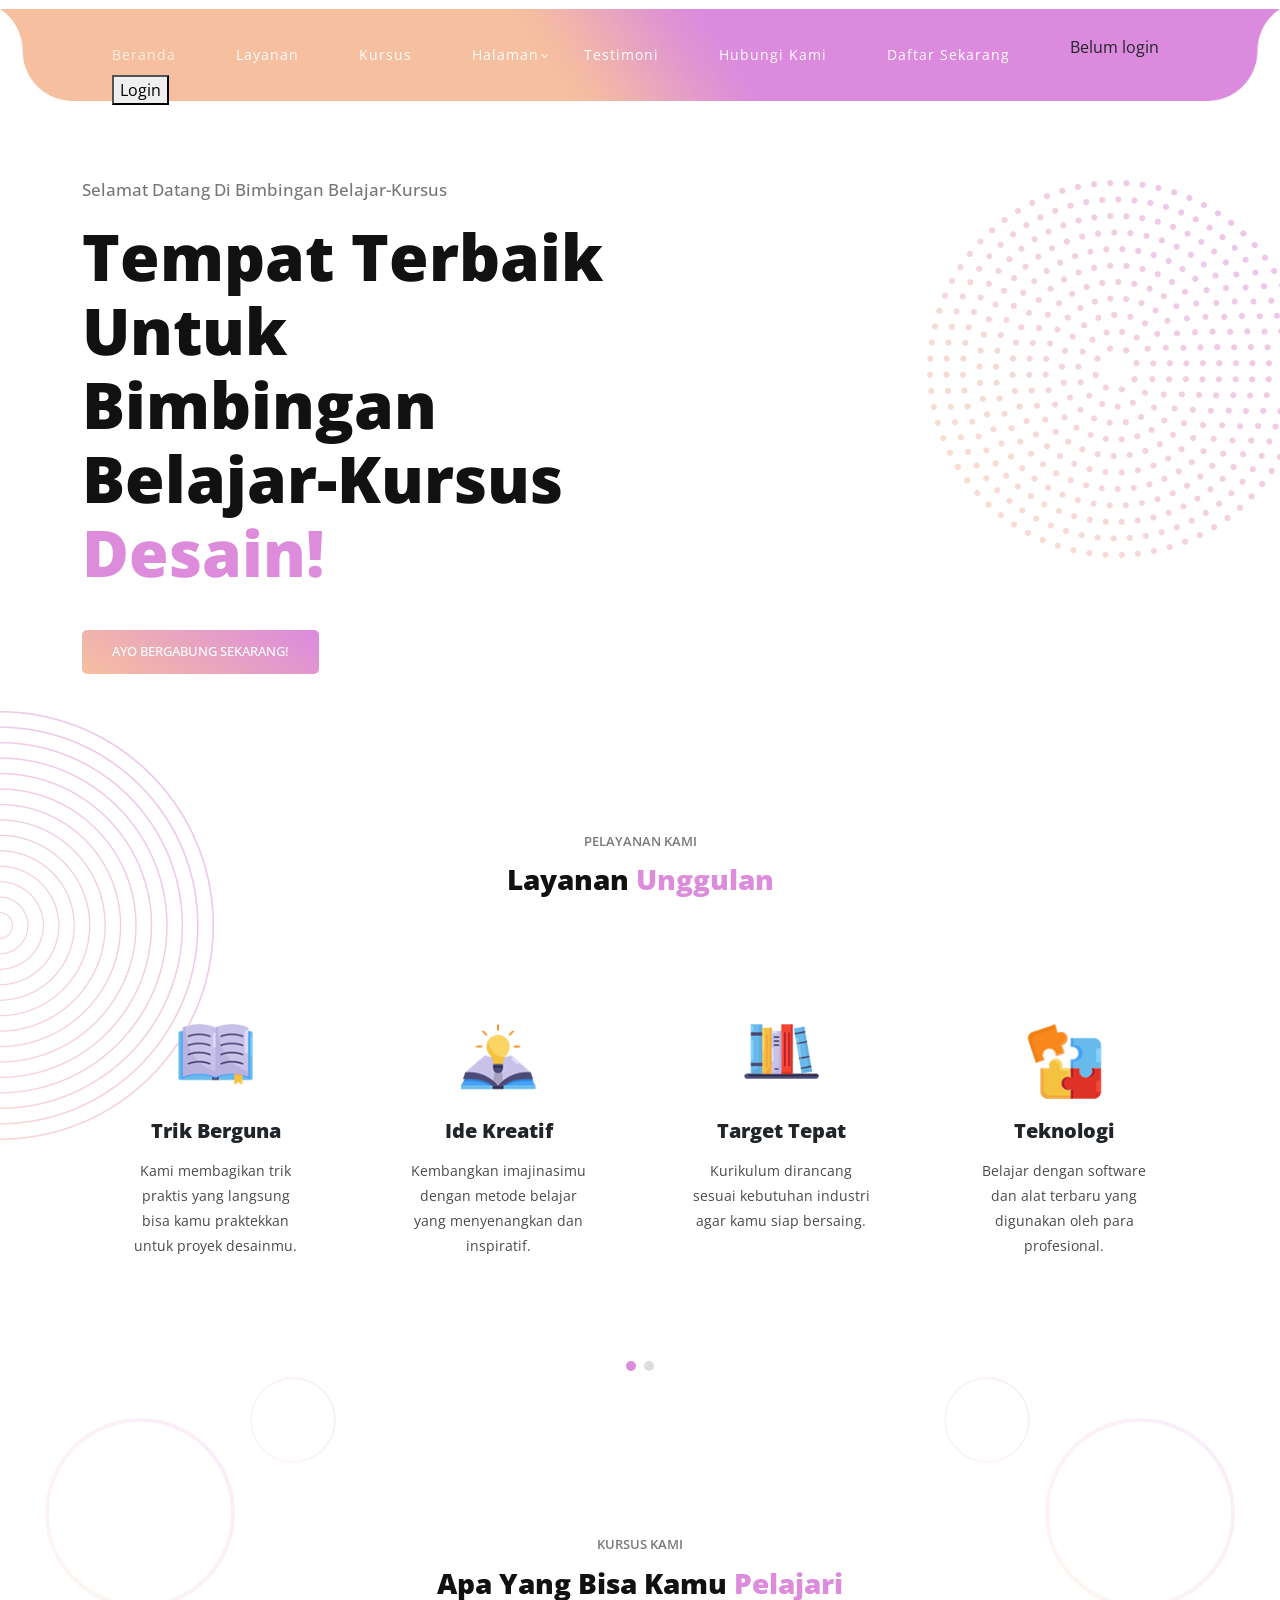
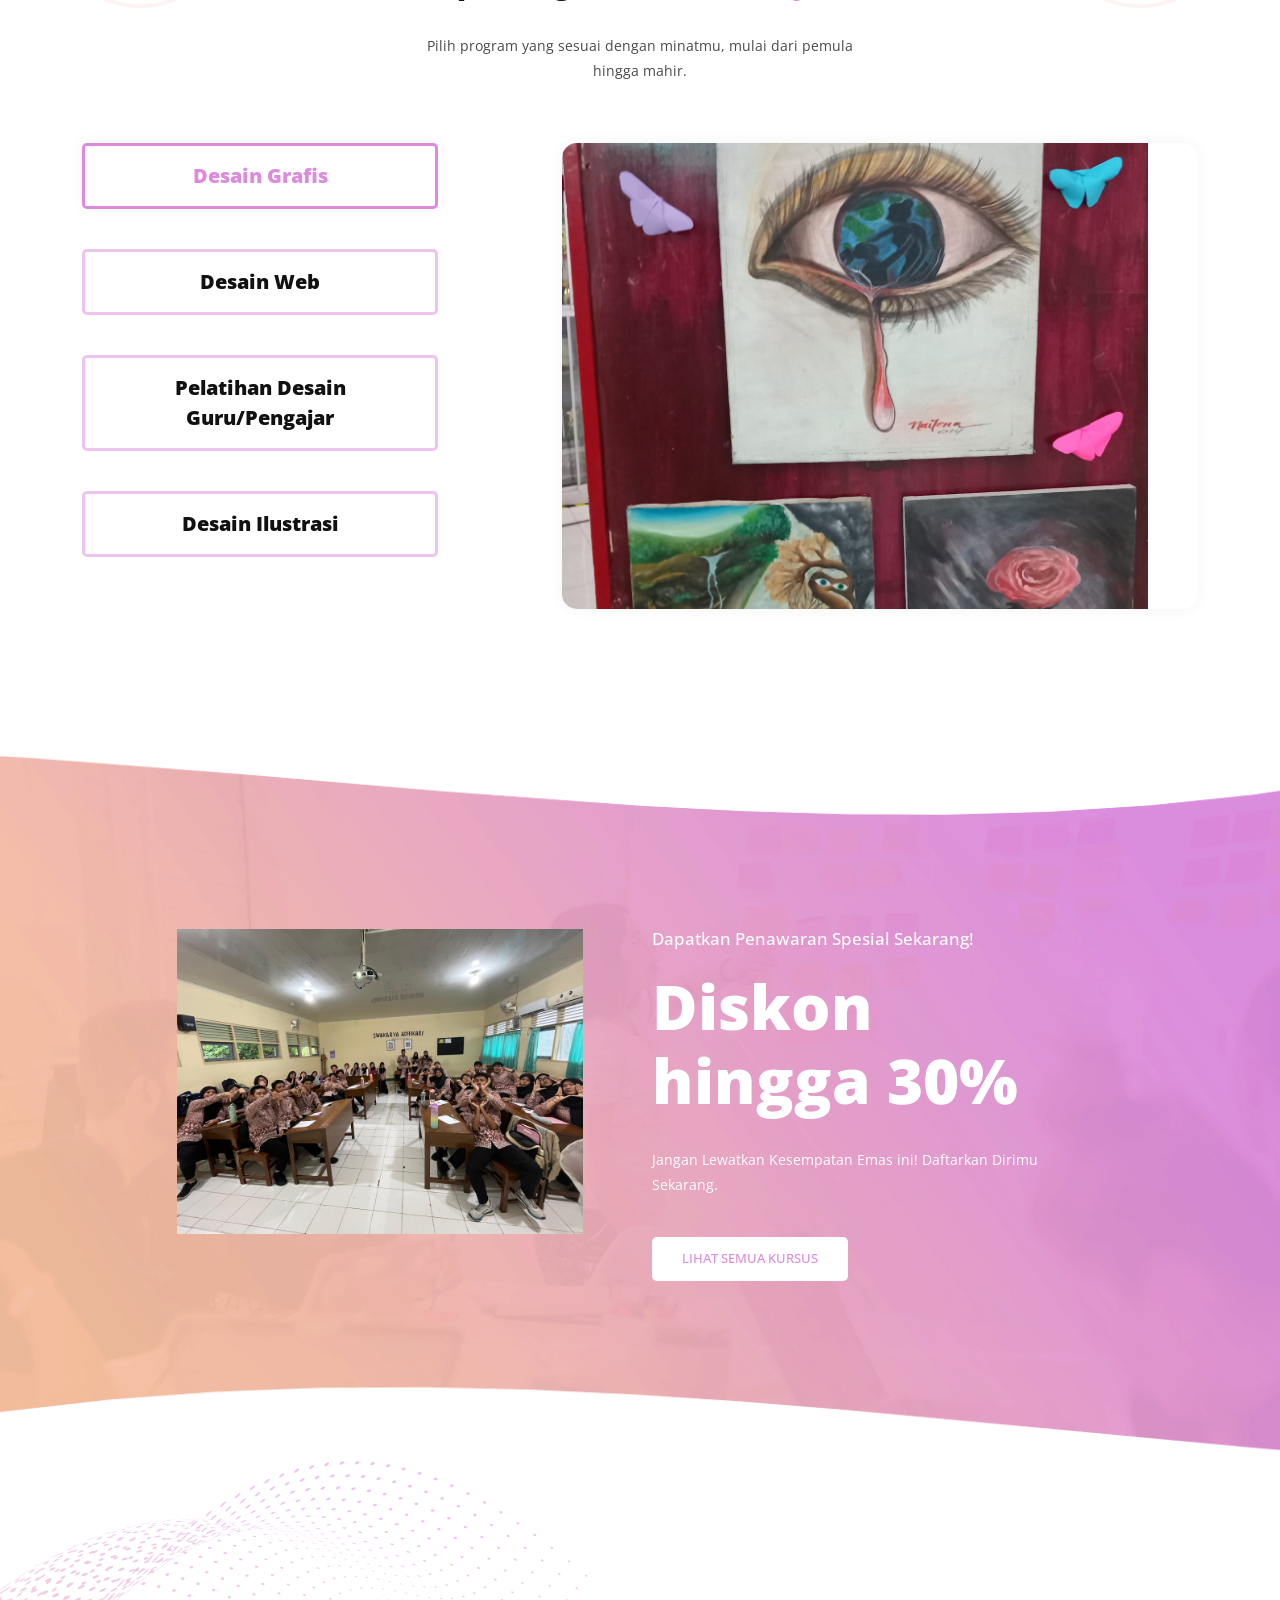
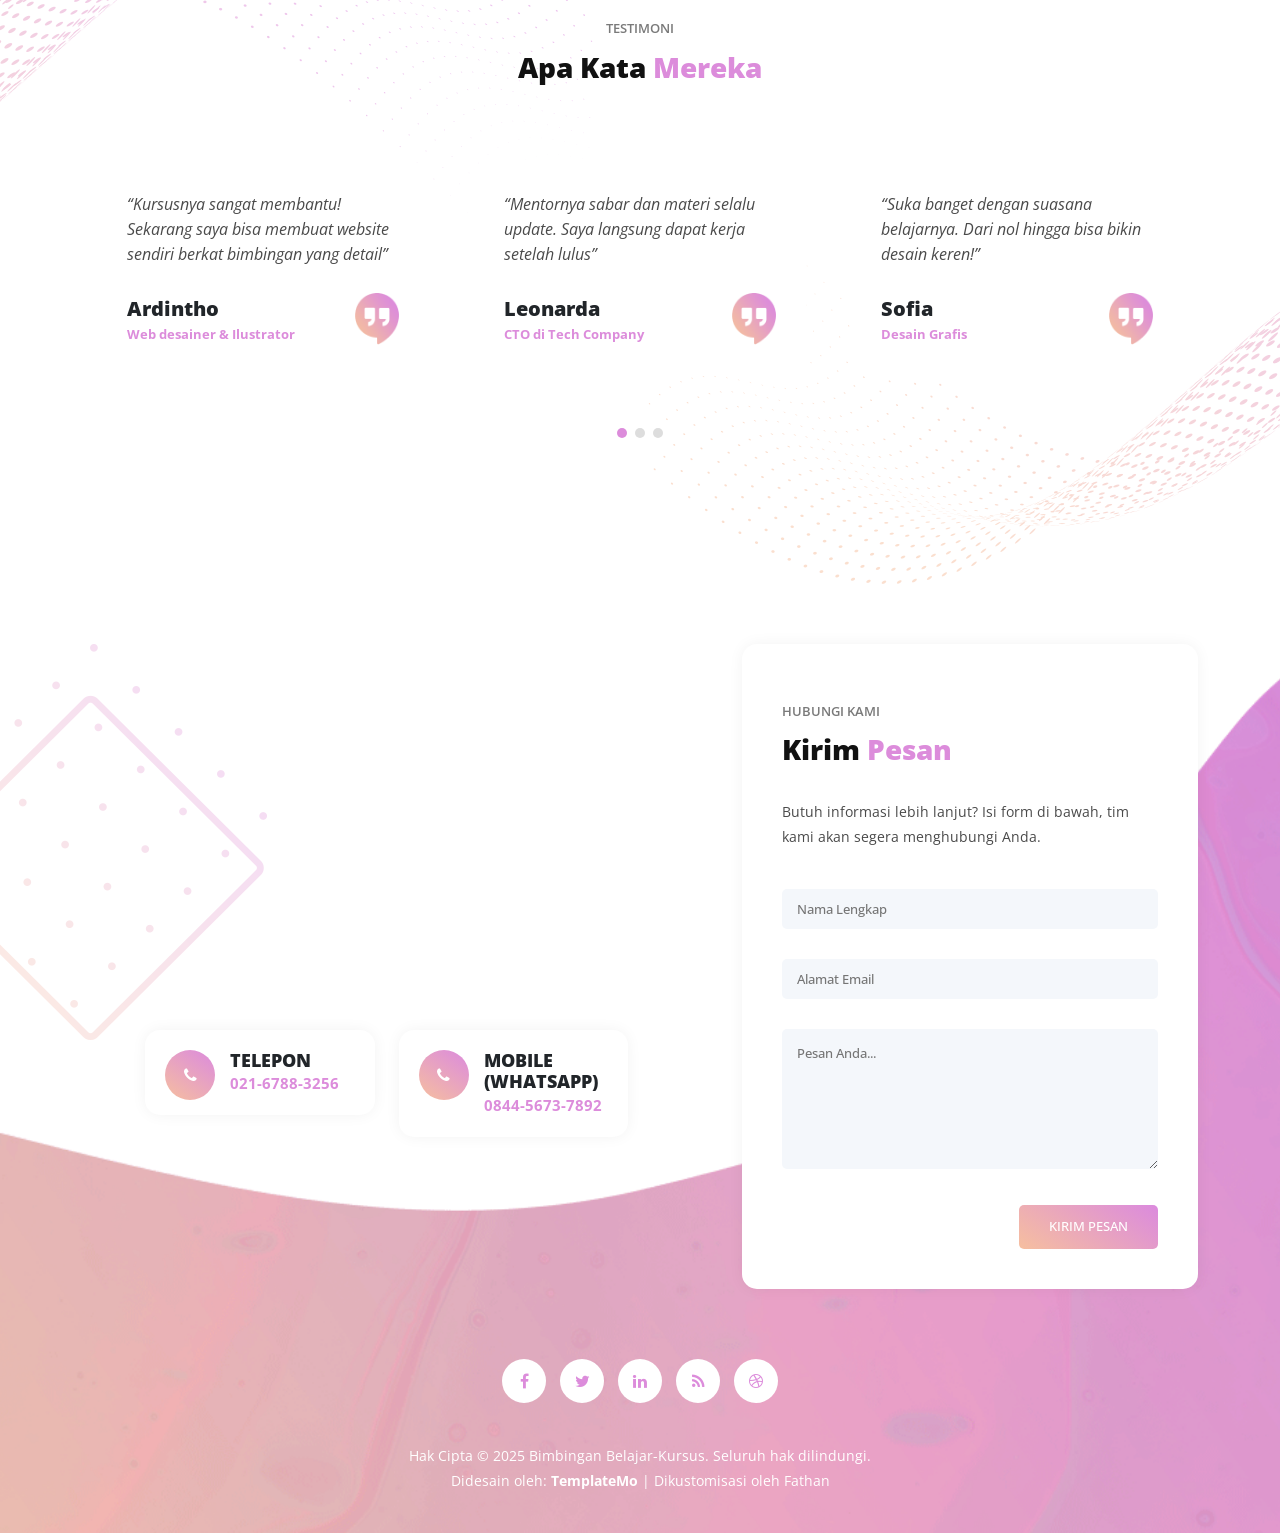
==== index.html @ c2f73e41 "Update index.html" ====
<!DOCTYPE html>
<html lang="en">

  <head>

    <meta charset="utf-8">
    <meta name="viewport" content="width=device-width, initial-scale=1, shrink-to-fit=no">
    <meta name="description" content="Bimbingan Belajar Kursus Desain Profesional">
    <meta name="author" content="Bimbingan Belajar-Kursus">
    <link href="https://fonts.googleapis.com/css?family=Open+Sans:100,200,300,400,500,600,700,800,900" rel="stylesheet">

    <title>Bimbingan Belajar-Kursus Desain</title>

    <!-- Bootstrap core CSS -->
    <link href="vendor/bootstrap/css/bootstrap.min.css" rel="stylesheet">


    <!-- Additional CSS Files -->
    <link rel="stylesheet" href="assets/css/fontawesome.css">
    <link rel="stylesheet" href="assets/css/templatemo-eduwell-style.css">
    <link rel="stylesheet" href="assets/css/owl.css">
    <link rel="stylesheet" href="assets/css/lightbox.css">
<!--

TemplateMo 573 EduWell

https://templatemo.com/tm-573-eduwell

-->
  </head>

<body>


  <!-- ***** Header Area Start ***** -->
  <header class="header-area header-sticky">
      <div class="container">
          <div class="row">
              <div class="col-12">
                  <nav class="main-nav">
                      <!-- ***** Logo Start ***** -->
                      <a href="index.html" class="logo">
                          <img src="" alt="">
                      </a>
                      <!-- ***** Logo End ***** -->
                      <!-- ***** Menu Start ***** -->
                      <ul class="nav">
                          <li class="scroll-to-section"><a href="#top" class="active">Beranda</a></li>
                          <li class="scroll-to-section"><a href="#services">Layanan</a></li>
                          <li class="scroll-to-section"><a href="#courses">Kursus</a></li>
                          <li class="has-sub">
                              <a href="javascript:void(0)">Halaman</a>
                              <ul class="sub-menu">
                                  <li><a href="about-us.html">Tentang Kami</a></li>
                                  <li><a href="our-services.html">Layanan Kami</a></li>
                                  <li><a href="contact-us.html">Hubungi Kami</a></li>
                              </ul>
                          </li>
                          <li class="scroll-to-section"><a href="#testimonials">Testimoni</a></li> 
                          <li class="scroll-to-section"><a href="#contact-section">Hubungi Kami</a></li> 
                          <li><a href="#contact-section" class="nav-cta">Daftar Sekarang</a></li>
                          <li id="userInfo">Belum login</li>
                          <li id="authArea">
                              <button onclick="goLogin()" class="nav-cta">Login</button>
                          </li>
                      </ul>        
                      <a class='menu-trigger'>
                          <span>Menu</span>
                      </a>
                      <!-- ***** Menu End ***** -->
                  </nav>
              </div>
          </div>
      </div>
  </header>
  <!-- ***** Header Area End ***** -->

  <!-- ***** Main Banner Area Start ***** -->
  <section class="main-banner" id="top">
    <div class="container">
      <div class="row">
        <div class="col-lg-6 align-self-center">
          <div class="header-text">
            <h6>Selamat Datang Di Bimbingan Belajar-Kursus</h6>
            <h2>Tempat Terbaik Untuk Bimbingan Belajar-Kursus <em>Desain!</em></h2>
            <div class="main-button-gradient">
              <div class="scroll-to-section"><a href="#contact-section">Ayo Bergabung Sekarang!</a></div>
            </div>
          </div>
        </div>
        <div class="col-lg-6">
          <div class="right-image">
            <img src="" alt="">
          </div>
        </div>
      </div>
    </div>
  </section>
  <!-- ***** Main Banner Area End ***** -->

  <section class="services" id="services">
    <div class="container">
      <div class="row">
        <div class="col-lg-12">
          <div class="section-heading">
            <h6>Pelayanan Kami</h6>
            <h4>Layanan <em>Unggulan</em></h4>
          </div>
        </div>
        <div class="col-lg-12">
          <div class="owl-service-item owl-carousel">
            <div class="item">
              <div class="service-item">
                <div class="icon">
                  <img src="assets/images/service-icon-01.png" alt="Trik Berguna">
                </div>
                <h4>Trik Berguna</h4>
                <p>Kami membagikan trik praktis yang langsung bisa kamu praktekkan untuk proyek desainmu.</p>
              </div>
            </div>
            <div class="item">
              <div class="service-item">
                <div class="icon">
                  <img src="assets/images/service-icon-02.png" alt="Ide Kreatif">
                </div>
                <h4>Ide Kreatif</h4>
                <p>Kembangkan imajinasimu dengan metode belajar yang menyenangkan dan inspiratif.</p>
              </div>
            </div>
            <div class="item">
              <div class="service-item">
                <div class="icon">
                  <img src="assets/images/service-icon-03.png" alt="Target Tepat">
                </div>
                <h4>Target Tepat</h4>
                <p>Kurikulum dirancang sesuai kebutuhan industri agar kamu siap bersaing.</p>
              </div>
            </div>
            <div class="item">
              <div class="service-item">
                <div class="icon">
                  <img src="assets/images/service-icon-04.png" alt="Teknologi">
                </div>
                <h4>Teknologi</h4>
                <p>Belajar dengan software dan alat terbaru yang digunakan oleh para profesional.</p>
              </div>
            </div>
            <div class="item">
              <div class="service-item">
                <div class="icon">
                  <img src="assets/images/service-icon-01.png" alt="Sertifikat">
                </div>
                <h4>Sertifikat Resmi</h4>
                <p>Dapatkan sertifikat yang diakui setelah menyelesaikan program kursus.</p>
              </div>
            </div>
            <div class="item">
              <div class="service-item">
                <div class="icon">
                  <img src="assets/images/service-icon-02.png" alt="Mentor Profesional">
                </div>
                <h4>Mentor Profesional</h4>
                <p>Diajar langsung oleh praktisi ahli di bidang desain.</p>
              </div>
            </div>
              </div>
            </div>
          </div>
        </div>
      </div>
    </div>
  </section>

  <section class="our-courses" id="courses">
    <div class="container">
      <div class="row">
        <div class="col-lg-6 offset-lg-3">
          <div class="section-heading">
            <h6>Kursus Kami</h6>
            <h4>Apa Yang Bisa Kamu <em>Pelajari</em></h4>
            <p>Pilih program yang sesuai dengan minatmu, mulai dari pemula hingga mahir.</p>
          </div>
        </div>
        <div class="col-lg-12">
          <div class="naccs">
            <div class="tabs">
              <div class="row">
                <div class="col-lg-4">
                  <div class="menu">
                    <div class="active gradient-border"><span>Desain Grafis</span></div>
                    <div class="gradient-border"><span>Desain Web</span></div>
                    <div class="gradient-border"><span>Pelatihan Desain<br>Guru/Pengajar</span></div>
                    <div class="gradient-border"><span>Desain Ilustrasi</span></div>
                  </div>
                </div>
                <div class="col-lg-8">
                  <ul class="nacc">
                    <li class="active">
                      <div>
                        <div class="left-image">
                          <img src="assets/images/kursus-1.jpeg" alt="Desain Grafis">
                          <div class="price"><h6>Rp 3.500.000</h6></div>
                        </div>
                        <div class="right-content">
                          <h4>Desain Grafis</h4>
                          <p>Pelajari prinsip desain grafis, pengolahan visual, tipografi, hingga software desain modern. <br><br>Kamu akan membuat proyek desain kreatif untuk media digital dan siap kerja. Kursus ini cocok untuk pemula yang ingin menjadi desainer grafis profesional.</p>
                          <span>36 Jam</span>
                          <span>4 Minggu</span>
                          <span class="last-span">3 Sertifikat</span>
                          <div class="text-button">
                            <a href="contact-us.html">Daftar Kursus</a>
                          </div>
                        </div>
                      </div>
                    </li>
                    <li>
                      <div>
                        <div class="left-image">
                          <img src="assets/images/kursus-4-web.jpeg" alt="Kursus Web">
                          <div class="price"><h6>Rp 3.000.000</h6></div>
                        </div>
                        <div class="right-content">
                          <h4>Desain Web</h4>
                          <p>Pelajari HTML, CSS, JavaScript, hingga framework modern untuk membangun website interaktif dan responsif. <br><br>Kamu akan membuat proyek website profesional yang siap digunakan di dunia kerja. Kursus ini cocok untuk pemula yang ingin menjadi web developer profesional.</p>
                          <span>36 Jam</span>
                          <span>4 Minggu</span>
                          <span class="last-span">2 Sertifikat</span>
                          <div class="text-button">
                            <a href="contact-us.html">Daftar Kursus</a>
                          </div>
                        </div>
                      </div>
                    </li>
                    <li>
                      <div>
                        <div class="left-image">
                          <img src="assets/images/kursus-2.jpeg" alt="Pelatihan Desain Khusus Guru/Pengajar">
                          <div class="price"><h6>3.750.000</h6></div>
                        </div>
                        <div class="right-content">
                          <h4>Pelatihan Desain Khusus Guru/Pengajar</h4>
                          <p>Pelajari pembuatan media pembelajaran kreatif, desain presentasi, hingga penggunaan aplikasi desain untuk kebutuhan mengajar. <br><br>Kamu akan membuat berbagai materi visual edukatif yang menarik dan interaktif. Pelatihan ini cocok untuk guru dan pengajar yang ingin meningkatkan kualitas pembelajaran digital."
</p>
                          <span>36 jam</span>
                          <span>4 Minggu</span>
                          <span class="last-span">2 Sertifikat</span>
                          <div class="text-button">
                            <a href="contact-us.html">Daftar Kursus</a>
                          </div>
                        </div>
                      </div>
                    </li>
                    <li>
                      <div>
                        <div class="left-image">
                          <img src="assets/images/kursus-3.jpeg" alt="Desain Ilustrator">
                          <div class="price"><h6>Rp 4.000.000</h6></div>
                        </div>
                        <div class="right-content">
                          <h4>Desain Ilustrator</h4>
                          <p>Pelajari teknik menggambar digital, pewarnaan, komposisi visual, hingga pembuatan ilustrasi modern. <br><br>Kamu akan membuat proyek ilustrasi kreatif untuk media digital, buku, maupun kebutuhan desain profesional. Program ini cocok untuk pemula yang ingin menjadi ilustrator profesional.</p>
                          <span>48 Jam</span>
                          <span>5 Minggu</span>
                          <span class="last-span">3 Sertifikat</span>
                          <div class="text-button">
                            <a href="contact-us.html">Daftar Kursus</a>
                          </div>
                        </div>
                      </div>
                      </li>
                    </ul>
                </div>
              </div>
            </div>
          </div>
        </div>
      </div>
    </div>
  </section>

  <section class="simple-cta">
    <div class="container">
      <div class="row">
        <div class="col-lg-5 offset-lg-1">
          <div class="left-image">
            <img src="assets/images/diskon.jpeg"alt="Promosi Diskon 30%">
          </div>
        </div>
        <div class="col-lg-5 align-self-center">
          <h6>Dapatkan Penawaran Spesial Sekarang!</h6>
          <h4>Diskon hingga 30%</h4>
          <p>Jangan Lewatkan Kesempatan Emas ini! Daftarkan Dirimu Sekarang.</p>
          <div class="white-button">
            <a href="contact-us.html">Lihat Semua Kursus</a>
          </div>
        </div>
      </div>
    </div>
  </section>

  <section class="testimonials" id="testimonials">
    <div class="container">
      <div class="row">
        <div class="col-lg-12">
          <div class="section-heading">
            <h6>Testimoni</h6>
            <h4>Apa Kata<em> Mereka</em></h4>
          </div>
        </div>
        <div class="col-lg-12">
          <div class="owl-testimonials owl-carousel" style="position: relative; z-index: 5;">
            <div class="item">
              <p>“Kursusnya sangat membantu! Sekarang saya bisa membuat website sendiri berkat bimbingan yang detail”</p>
                <h4>Ardintho</h4>
                <span>Web desainer &amp; Ilustrator</span>
                <img src="assets/images/quote.png" alt="">
            </div>
            <div class="item">
              <p>“Mentornya sabar dan materi selalu update. Saya langsung dapat kerja setelah lulus”</p>
                <h4>Leonarda</h4>
                <span>CTO di Tech Company</span>
                <img src="assets/images/quote.png" alt="">
            </div>
            <div class="item">
              <p>“Suka banget dengan suasana belajarnya. Dari nol hingga bisa bikin desain keren!”</p>
                <h4>Sofia</h4>
                <span>Desain Grafis</span>
                <img src="assets/images/quote.png" alt="">
            </div>
            <div class="item">
              <p>“Pelayanannya ramah, pengajarannya praktis dan mudah dipahami. Recommended!”</p>
                <h4>Louis</h4>
                <span>Freelance Desainer</span>
                <img src="assets/images/quote.png" alt="">
            </div>
            <div class="item">
              <p>“Terima kasih Bimbingan Belajar-Kursus, portofolio saya jadi meningkat pesat”</p>
                <h4>Radit</h4>
                <span>Desainer Ilustrator</span>
                <img src="assets/images/quote.png" alt="">
            </div>
            <div class="item">
              <p>“Biaya terjangkau, kualitas premium. Saya sudah rekomendasikan ke teman-teman.”</p>
                <h4>Andre</h4>
                <span>Digital Marketer</span>
                <img src="assets/images/quote.png" alt="">
            </div>
            <div class="item">
              <p>“Bimbingannya intensif dan sesuai kebutuhan industri. Puas banget!”</p>
                <h4>Ari</h4>
                <span>Web Desainer</span>
                <img src="assets/images/quote.png" alt="">
            </div>
            <div class="item">
              <p>“Luar biasa! Sekarang bisnis online saya tampil profesional berkat ilmu dari sini.”</p>
                <h4>Olivia</h4>
                <span>Pemilik Bisnis Kreatif</span>
                <img src="assets/images/quote.png" alt="">
            </div>
          </div>
        </div>
      </div>
    </div>
  </section>

  <section class="contact-us" id="contact-section">
    <div class="container">
      <div class="row">
        <div class="col-lg-8">
          <div id="map">
          
            <!-- You just need to go to Google Maps for your own map point, and copy the embed code from Share -> Embed a map section -->
            <iframe src="https://www.google.com/maps/embed?pb=!1m18!1m12!1m3!1d15812.774737300277!2d110.318867869093!3d-7.769275240617875!2m3!1f0!2f0!3f0!3m2!1i1024!2i768!4f13.1!3m3!1m2!1s0x2e7a5870d6285aad%3A0x2abc5fb38fcdc0b7!2sBimbingan%20Belajar%20Sukses%20Nogotirto%20(%20BSN)!5e0!3m2!1sen!2sid!4v1780298262805!5m2!1sen!2sid" width="600" height="450" style="border:0;" allowfullscreen="" loading="lazy" referrerpolicy="no-referrer-when-downgrade"></iframe>
            <div class="row">
              <div class="col-lg-4 offset-lg-1">
                <div class="contact-info">
                  <div class="icon">
                    <i class="fa fa-phone"></i>
                  </div>
                  <h4>Telepon</h4>
                  <span>021-6788-3256</span>
                </div>
              </div>
              <div class="col-lg-4">
                <div class="contact-info">
                  <div class="icon">
                    <i class="fa fa-phone"></i>
                  </div>
                  <h4>Mobile (WhatsApp)</h4>
                  <span>0844-5673-7892</span>
                </div>
              </div>
            </div>
          </div>
        </div>
        <div class="col-lg-4">
          <form id="contact" action="" method="post">
            <div class="row">
              <div class="col-lg-12">
                <div class="section-heading">
                  <h6>Hubungi Kami</h6>
                  <h4>Kirim <em>Pesan</em></h4>
                  <p>Butuh informasi lebih lanjut? Isi form di bawah, tim kami akan segera menghubungi Anda.</p>
                </div>
              </div>
              <div class="col-lg-12">
                <fieldset>
                  <input type="text" name="name" id="name" placeholder="Nama Lengkap" autocomplete="on" required>
                </fieldset>
              </div>
              <div class="col-lg-12">
                <fieldset>
                  <input type="text" name="email" id="email" pattern="[^ @]*@[^ @]*" placeholder="Alamat Email" required="">
                </fieldset>
              </div>
              <div class="col-lg-12">
                <fieldset>
                  <textarea name="message" id="message" placeholder="Pesan Anda..."></textarea>
                </fieldset>
              </div>
              <div class="col-lg-12">
                <fieldset>
                  <button type="submit" id="form-submit" class="main-gradient-button">Kirim Pesan</button>
                </fieldset>
              </div>
            </div>
          </form>
        </div>
        <div class="col-lg-12">
          <ul class="social-icons">
            <li><a href="#"><i class="fa fa-facebook"></i></a></li>
            <li><a href="#"><i class="fa fa-twitter"></i></a></li>
            <li><a href="#"><i class="fa fa-linkedin"></i></a></li>
            <li><a href="#"><i class="fa fa-rss"></i></a></li>
            <li><a href="#"><i class="fa fa-dribbble"></i></a></li>
          </ul>
        </div>
        <div class="col-lg-12">
          <p class="copyright">Hak Cipta © 2025 Bimbingan Belajar-Kursus. Seluruh hak dilindungi.
          <br>Didesain oleh: <a rel="sponsored" href="https://templatemo.com" target="_blank">TemplateMo</a> | Dikustomisasi oleh Fathan</p>
        </div>
      </div>
    </div>
  </section>

  <!-- Scripts -->
  <!-- Bootstrap core JavaScript -->
    <script src="vendor/jquery/jquery.min.js"></script>
    <script src="vendor/bootstrap/js/bootstrap.bundle.min.js"></script>

    <script src="assets/js/isotope.min.js"></script>
    <script src="assets/js/owl-carousel.js"></script>
    <script src="assets/js/lightbox.js"></script>
    <script src="assets/js/tabs.js"></script>
    <script src="assets/js/video.js"></script>
    <script src="assets/js/slick-slider.js"></script>
    <script src="assets/js/custom.js"></script>
    <script src="login/js/welcome.js"></script>
    <script>
        //according to loftblog tut
        $('.nav li:first').addClass('active');

        var showSection = function showSection(section, isAnimate) {
          var
          direction = section.replace(/#/, ''),
          reqSection = $('.section').filter('[data-section="' + direction + '"]'),
          reqSectionPos = reqSection.offset().top - 0;

          if (isAnimate) {
            $('body, html').animate({
              scrollTop: reqSectionPos },
            800);
          } else {
            $('body, html').scrollTop(reqSectionPos);
          }

        };

        var checkSection = function checkSection() {
          $('.section').each(function () {
            var
            $this = $(this),
            topEdge = $this.offset().top - 80,
            bottomEdge = topEdge + $this.height(),
            wScroll = $(window).scrollTop();
            if (topEdge < wScroll && bottomEdge > wScroll) {
              var
              currentId = $this.data('section'),
              reqLink = $('a').filter('[href*=\\#' + currentId + ']');
              reqLink.closest('li').addClass('active').
              siblings().removeClass('active');
            }
          });
        };

        $('.main-menu, .responsive-menu, .scroll-to-section').on('click', 'a', function (e) {
          e.preventDefault();
          showSection($(this).attr('href'), true);
        });

        $(window).scroll(function () {
          checkSection();
        });
    </script>
</body>
</html>
---- assets/css/templatemo-eduwell-style.css ----
/*

TemplateMo 573 EduWell

https://templatemo.com/tm-573-eduwell

*/

/* ---------------------------------------------
Table of contents
------------------------------------------------
01. font & reset css
02. reset
03. global styles
04. header
05. banner
06. features
07. testimonials
08. contact
09. footer
10. preloader
11. search
12. portfolio

--------------------------------------------- */
/* 
---------------------------------------------
font & reset css
--------------------------------------------- 
*/
@import url("https://fonts.googleapis.com/css?family=Open+Sans:100,200,300,400,500,600,700,800,900");
/* 
---------------------------------------------
reset
--------------------------------------------- 
*/
html, body, div, span, applet, object, iframe, h1, h2, h3, h4, h5, h6, p, blockquote, div
pre, a, abbr, acronym, address, big, cite, code, del, dfn, em, font, img, ins, kbd, q,
s, samp, small, strike, strong, sub, sup, tt, var, b, u, i, center, dl, dt, dd, ol, ul, li,
figure, header, nav, section, article, aside, footer, figcaption {
  margin: 0;
  padding: 0;
  border: 0;
  outline: 0;
}

.clearfix:after {
  content: ".";
  display: block;
  clear: both;
  visibility: hidden;
  line-height: 0;
  height: 0;
}

.clearfix {
  display: inline-block;
}

html[xmlns] .clearfix {
  display: block;
}

* html .clearfix {
  height: 1%;
}

ul, li {
  padding: 0;
  margin: 0;
  list-style: none;
}

header, nav, section, article, aside, footer, hgroup {
  display: block;
}

* {
  box-sizing: border-box;
}

html, body {
  font-family: 'Open Sans', sans-serif;
  font-weight: 400;
  background-color: #fff;
  font-size: 16px;
  -ms-text-size-adjust: 100%;
  -webkit-font-smoothing: antialiased;
  -moz-osx-font-smoothing: grayscale;
}

a {
  text-decoration: none !important;
}

h1, h2, h3, h4, h5, h6 {
  margin-top: 0px;
  margin-bottom: 0px;
}

ul {
  margin-bottom: 0px;
}

p {
  font-size: 14px;
  line-height: 25px;
  color: #4a4a4a;
}

img {
  width: 100%;
  overflow: hidden;
}

/* 
---------------------------------------------
global styles
--------------------------------------------- 
*/
html,
body {
  background: #fff;
  font-family: 'Open Sans', sans-serif;
}

::selection {
  background: #dc8cdb;
  color: #fff;
}

::-moz-selection {
  background: #dc8cdb;
  color: #fff;
}

@media (max-width: 991px) {
  html, body {
    overflow-x: hidden;
  }
  .mobile-top-fix {
    margin-top: 30px;
    margin-bottom: 0px;
  }
  .mobile-bottom-fix {
    margin-bottom: 30px;
  }
  .mobile-bottom-fix-big {
    margin-bottom: 60px;
  }
}

.main-button-gradient a {
  font-size: 13px;
  color: #fff;
  background: rgb(219,138,222);
  background: linear-gradient(-145deg, rgba(219,138,222,1) 0%, rgba(246,191,159,1) 100%);
  padding: 12px 30px;
  display: inline-block;
  border-radius: 5px;
  font-weight: 500;
  text-transform: uppercase;
  transition: all .3s;
}

.main-button-gradient a:hover {
  background: rgb(219,138,222);
  background: linear-gradient(-145deg, rgba(219,138,222,1) 0%, rgba(246,191,159,1) 100%);
  opacity: 0.9;
}

.white-button a {
  font-size: 13px;
  color: #dc8cdb;
  background-color: #fff;
  padding: 12px 30px;
  display: inline-block;
  border-radius: 5px;
  font-weight: 500;
  text-transform: uppercase;
  transition: all .3s;
}

.white-button a:hover {
  opacity: 0.9;
}

.text-button a {
  font-size: 14px;
  font-weight: 500;
  color: #dc8cdb;
  text-decoration: underline !important;
  transition: all .3s;
}

.text-button a:hover {
  opacity: 0.75;
}

section {
  margin-top: 140px;
}

#contact-section {
  padding-top: 20px;
}

.section-heading {
  position: relative;
  z-index: 2;
  padding-top: 20px;
  margin-top: 0px;
  text-align: center;
  margin-bottom: 60px;
}

.section-heading h6 {
  font-size: 13px;
  text-transform: uppercase;
  color: #7a7a7a;
  font-weight: 600;
}

.section-heading h4 {
  margin-top: 10px;
  line-height: 40px;
  font-size: 28px;
  font-weight: 900;
  text-transform: capitalize;
  color: #111;
}

.section-heading h4 em {
  font-style: normal;
  color: #dc8cdb;
}

.section-heading p {
  margin-top: 30px;
}


/* 
---------------------------------------------
header
--------------------------------------------- 
*/
.background-header {
  background: rgb(219,138,222) !important;
  background: linear-gradient(-145deg, rgba(219,138,222,1) 0%, rgba(246,191,159,1) 100%) !important;
  height: 80px!important;
  position: fixed!important;
  top: 0!important;
  left: 0;
  right: 0;
  box-shadow: 0px 0px 10px rgba(0,0,0,0.15)!important;
}

.header-area {
  background-image: url(../images/header-bg.png);
  background-size: contain;
  background-repeat: no-repeat;
  background-position: center;
  position: absolute;
  height: 110px;
  top: 0;
  left: 0;
  right: 0;
  z-index: 100;
  -webkit-transition: all .5s ease 0s;
  -moz-transition: all .5s ease 0s;
  -o-transition: all .5s ease 0s;
  transition: all .5s ease 0s;
}

.header-area .main-nav {
  min-height: 80px;
  background: transparent;
}

.header-area .main-nav .logo {
  line-height: 100px;
  color: #fff;
  font-size: 28px;
  font-weight: 700;
  text-transform: uppercase;
  letter-spacing: 2px;
  float: left;
  -webkit-transition: all 0.3s ease 0s;
  -moz-transition: all 0.3s ease 0s;
  -o-transition: all 0.3s ease 0s;
  transition: all 0.3s ease 0s;
}

.background-header .main-nav .logo {
  line-height: 75px;
}

.background-header .nav {
  margin-top: 20px !important;
}

.header-area .main-nav .nav {
  float: right;
  margin-top: 35px;
  margin-right: 0px;
  background-color: transparent;
  -webkit-transition: all 0.3s ease 0s;
  -moz-transition: all 0.3s ease 0s;
  -o-transition: all 0.3s ease 0s;
  transition: all 0.3s ease 0s;
  position: relative;
  z-index: 999;
}

.header-area .main-nav .nav li {
  padding-left: 30px;
  padding-right: 30px;
}

.header-area .main-nav .nav li:last-child {
  padding-right: 0px;
}

.header-area .main-nav .nav li a {
  display: block;
  font-weight: 400;
  font-size: 14px;
  text-transform: capitalize;
  color: #fff;
  -webkit-transition: all 0.3s ease 0s;
  -moz-transition: all 0.3s ease 0s;
  -o-transition: all 0.3s ease 0s;
  transition: all 0.3s ease 0s;
  height: 40px;
  line-height: 40px;
  border: transparent;
  letter-spacing: 1px;
}

.header-area .main-nav .nav li:hover a,
.header-area .main-nav .nav li a.active {
  color: #fff!important;
  opacity: 0.75;
}

.background-header .main-nav .nav li:hover a,
.background-header .main-nav .nav li a.active {
  color: #fff!important;
  opacity: 1;
}

.header-area .main-nav .nav li.has-sub {
  position: relative;
  padding-right: 15px;
}

.header-area .main-nav .nav li.has-sub:after {
  font-family: FontAwesome;
  content: "\f107";
  font-size: 12px;
  color: #fff;
  position: absolute;
  right: 5px;
  top: 12px;
}

.header-area .main-nav .nav li.has-sub ul.sub-menu {
  position: absolute;
  width: 140px;
  box-shadow: 0 2px 28px 0 rgba(0, 0, 0, 0.06);
  overflow: hidden;
  top: 40px;
  border-radius: 5px;
  opacity: 0;
  transition: all .3s;
  transform: translateY(+2em);
  visibility: hidden;
  z-index: -1;
}

.header-area .main-nav .nav li.has-sub ul.sub-menu li {
  margin-left: 0px;
  padding-left: 0px;
  padding-right: 0px;
}

.header-area .main-nav .nav li.has-sub ul.sub-menu li a {
  opacity: 1;
  display: block;
  background: #f7f7f7;
  color: #2a2a2a!important;
  padding-left: 20px;
  height: 40px;
  line-height: 40px;
  -webkit-transition: all 0.3s ease 0s;
  -moz-transition: all 0.3s ease 0s;
  -o-transition: all 0.3s ease 0s;
  transition: all 0.3s ease 0s;
  position: relative;
  font-size: 12px;
  font-weight: 400;
  border-bottom: 1px solid #eee;
}

.header-area .main-nav .nav li.has-sub ul li a:hover {
  background: #fff;
  color: #dc8cdb!important;
  padding-left: 25px;
}

.header-area .main-nav .nav li.has-sub ul li a:hover:before {
  width: 3px;
}

.header-area .main-nav .nav li.has-sub:hover ul.sub-menu {
  visibility: visible;
  opacity: 1;
  z-index: 1;
  transform: translateY(0%);
  transition-delay: 0s, 0s, 0.3s;
}

.header-area .main-nav .menu-trigger {
  cursor: pointer;
  display: block;
  position: absolute;
  top: 33px;
  width: 32px;
  height: 40px;
  text-indent: -9999em;
  z-index: 99;
  right: 40px;
  display: none;
}

.background-header .main-nav .menu-trigger {
  top: 23px;
}

.header-area .main-nav .menu-trigger span,
.header-area .main-nav .menu-trigger span:before,
.header-area .main-nav .menu-trigger span:after {
  -moz-transition: all 0.4s;
  -o-transition: all 0.4s;
  -webkit-transition: all 0.4s;
  transition: all 0.4s;
  background-color: #fff;
  display: block;
  position: absolute;
  width: 30px;
  height: 2px;
  left: 0;
}

.background-header .main-nav .menu-trigger span,
.background-header .main-nav .menu-trigger span:before,
.background-header .main-nav .menu-trigger span:after {
  background-color: #fff;
}

.header-area .main-nav .menu-trigger span:before,
.header-area .main-nav .menu-trigger span:after {
  -moz-transition: all 0.4s;
  -o-transition: all 0.4s;
  -webkit-transition: all 0.4s;
  transition: all 0.4s;
  background-color: #fff;
  display: block;
  position: absolute;
  width: 30px;
  height: 2px;
  left: 0;
  width: 75%;
}

.background-header .main-nav .menu-trigger span:before,
.background-header .main-nav .menu-trigger span:after {
  background-color: #fff;
}

.header-area .main-nav .menu-trigger span:before,
.header-area .main-nav .menu-trigger span:after {
  content: "";
}

.header-area .main-nav .menu-trigger span {
  top: 16px;
}

.header-area .main-nav .menu-trigger span:before {
  -moz-transform-origin: 33% 100%;
  -ms-transform-origin: 33% 100%;
  -webkit-transform-origin: 33% 100%;
  transform-origin: 33% 100%;
  top: -10px;
  z-index: 10;
}

.header-area .main-nav .menu-trigger span:after {
  -moz-transform-origin: 33% 0;
  -ms-transform-origin: 33% 0;
  -webkit-transform-origin: 33% 0;
  transform-origin: 33% 0;
  top: 10px;
}

.header-area .main-nav .menu-trigger.active span,
.header-area .main-nav .menu-trigger.active span:before,
.header-area .main-nav .menu-trigger.active span:after {
  background-color: transparent;
  width: 100%;
}

.header-area .main-nav .menu-trigger.active span:before {
  -moz-transform: translateY(6px) translateX(1px) rotate(45deg);
  -ms-transform: translateY(6px) translateX(1px) rotate(45deg);
  -webkit-transform: translateY(6px) translateX(1px) rotate(45deg);
  transform: translateY(6px) translateX(1px) rotate(45deg);
  background-color: #fff;
}

.background-header .main-nav .menu-trigger.active span:before {
  background-color: #fff;
}

.header-area .main-nav .menu-trigger.active span:after {
  -moz-transform: translateY(-6px) translateX(1px) rotate(-45deg);
  -ms-transform: translateY(-6px) translateX(1px) rotate(-45deg);
  -webkit-transform: translateY(-6px) translateX(1px) rotate(-45deg);
  transform: translateY(-6px) translateX(1px) rotate(-45deg);
  background-color: #fff;
}

.background-header .main-nav .menu-trigger.active span:after {
  background-color: #fff;
}

.header-area.header-sticky {
  min-height: 80px;
}

.header-area .nav {
  margin-top: 30px;
}

.header-area.header-sticky .nav li a.active {
  color: #dc8cdb;
}

@media (max-width: 1200px) {
  .header-area .main-nav .nav li {
    padding-left: 7px;
    padding-right: 7px;
  }
  .header-area .main-nav:before {
    display: none;
  }
}

@media (max-width: 767px) {
  .header-area .main-nav .logo {
    color: #1e1e1e;
  }
  .header-area.header-sticky .nav li a:hover,
  .header-area.header-sticky .nav li a.active {
    color: #dc8cdb!important;
    opacity: 1;
  }
  .header-area.header-sticky .nav li.search-icon a {
    width: 100%;
  }
  .header-area {
    background-color: #f7f7f7;
    padding: 0px 15px;
    height: 100px;
    box-shadow: none;
    text-align: center;
  }
  .header-area .container {
    padding: 0px;
  }
  .header-area .logo {
    margin-left: 30px;
  }
  .header-area .menu-trigger {
    display: block !important;
  }
  .header-area .main-nav {
    overflow: hidden;
  }
  .header-area .main-nav .nav {
    float: none;
    width: 100%;
    display: none;
    -webkit-transition: all 0s ease 0s;
    -moz-transition: all 0s ease 0s;
    -o-transition: all 0s ease 0s;
    transition: all 0s ease 0s;
    margin-left: 0px;
  }
  .header-area .main-nav .nav li:first-child {
    border-top: 1px solid #eee;
  }
  .header-area.header-sticky .nav {
    margin-top: 100px !important;
  }
  .header-area .main-nav .nav li {
    width: 100%;
    background: #fff;
    border-bottom: 1px solid #eee;
    padding-left: 0px !important;
    padding-right: 0px !important;
  }
  .header-area .main-nav .nav li a {
    height: 50px !important;
    line-height: 50px !important;
    padding: 0px !important;
    border: none !important;
    background: #f7f7f7 !important;
    color: #191a20 !important;
  }
  .header-area .main-nav .nav li a:hover {
    background: #eee !important;
    color: #dc8cdb!important;
  }
  .header-area .main-nav .nav li.has-sub ul.sub-menu {
    position: relative;
    visibility: inherit;
    opacity: 1;
    z-index: 1;
    transform: translateY(0%);
    top: 0px;
    width: 100%;
    box-shadow: none;
    height: 0px;
    transition: all 0s;
  }
  .header-area .main-nav .nav li.submenu ul li a {
    font-size: 12px;
    font-weight: 400;
  }
  .header-area .main-nav .nav li.submenu ul li a:hover:before {
    width: 0px;
  }
  .header-area .main-nav .nav li.has-sub ul.sub-menu {
    height: auto;
  }
  .header-area .main-nav .nav li.has-sub:after {
    color: #3B566E;
    right: 30px;
    font-size: 14px;
    top: 15px;
  }
  .header-area .main-nav .nav li.submenu:hover ul, .header-area .main-nav .nav li.submenu:focus ul {
    height: 0px;
  }
}

@media (min-width: 767px) {
  .header-area .main-nav .nav {
    display: flex !important;
  }
}


/* 
---------------------------------------------
banner
--------------------------------------------- 
*/

section.main-banner {
  margin-top: 0px;
}

.main-banner {
  padding-top: 180px;
}

.main-banner .right-image {
  margin-left: 120px;
  position: relative;
  z-index: 2;
}

.main-banner .right-image img {
  position: relative;
  z-index: 2;
}

.main-banner .right-image::after {
  position: absolute;
  background-image: url(../images/banner-right-dec.png);
  width: 378px;
  height: 378px;
  content: '';
  right: -25%;
  z-index: 1;
}

.main-banner .header-text::after {
  position: absolute;
  background-image: url(../images/banner-left-dec.png);
  width: 214px;
  height: 429px;
  content: '';
  left: 0;
  bottom: -240px;
  z-index: 1;
}

.main-banner .header-text h6 {
  position: relative;
  z-index: 2;
  font-size: 17px;
  font-weight: 500;
  text-transform: capitalize;
  color: #777777;;
}

.main-banner .header-text h2 {
  position: relative;
  z-index: 2;
  margin-top: 20px;
  font-size: 64px;
  color: #111111;
  font-weight: 900;
  line-height: 74px;
  margin-bottom: 40px;
}

.main-banner .header-text h2 em {
  font-style: normal;
  color: #dc8cdb;
}

.main-banner .main-button-gradient {
  position: relative;
  z-index: 2;
}


/*
---------------------------------------------
services
---------------------------------------------
*/ 

.services .item {
  border-radius: 15px;
  text-align: center;
  padding: 50px 30px;
  margin: 15px;
  transition: all .3s;
}

.services .item:hover {
  box-shadow: 0px 0px 15px rgba(0, 0, 0, 0.06);
}

.services .item .icon {
  max-width: 75px;
  margin: 0 auto;
  min-height: 80px;
  line-height: 80px;
  vertical-align: middle;
}

.services .item h4 {
  margin-top: 15px;
  margin-bottom: 15px;
  font-size: 20px;
  font-weight: 800;
}

.services .owl-dots {
  text-align: center;
  margin-top: 30px;
}

.services .owl-dots .owl-dot {
  width: 10px;
  height: 10px;
  background-color: #ddd;
  border-radius: 50%;
  margin: 0px 4px;
}

.services .owl-dots .active {
  background-color: #dc8cdb;
}


/*
---------------------------------------------
our courses
---------------------------------------------
*/

section.our-courses {
  position: relative;
}

section.our-courses .section-heading p {
  padding: 0px 60px;
}

section.our-courses:before {
  position: absolute;
  content: '';
  background-image: url(../images/our-courses-left-dec.png);
  left: 45px;
  top: -140px;
  width: 291px;
  height: 231px;
  z-index: 1;
}

section.our-courses:after {
  position: absolute;
  content: '';
  background-image: url(../images/our-courses-right-dec.png);
  right: 45px;
  top: -140px;
  width: 291px;
  height: 231px;
  z-index: 1;
}

section.our-courses .naccs {
  position: relative;
}

section.our-courses .naccs .menu div {
  padding: 15px 30px;
  text-align: center;
  border-radius: 5px !important;
  margin-bottom: 40px;
  font-size: 20px;
  color: #111;
  background-color: #fff;
  cursor: pointer;
  vertical-align: middle;
  font-weight: 900;
  transition: 1s all cubic-bezier(0.075, 0.82, 0.165, 1);
  border: 3px solid rgba(219,138,222,0.5);
}

section.our-courses .naccs .menu div.active {
  color: #dc8cdb;
  border: 3px solid rgba(219,138,222,1);
  box-shadow: 0px 0px 15px rgba(0, 0, 0, 0.05);
}

section.our-courses ul.nacc {
  margin-left: 100px !important;
  position: relative;
  min-height: 100%;
  list-style: none;
  margin: 0;
  padding: 0;
  transition: 0.5s all cubic-bezier(0.075, 0.82, 0.165, 1);
}

section.our-courses ul.nacc li {
  background-color: #fff;
  overflow: hidden;
  opacity: 0;
  transform: translateX(50px);
  position: absolute;
  list-style: none;
  transition: 1s all cubic-bezier(0.075, 0.82, 0.165, 1);
  border-radius: 15px;
  box-shadow: 0px 0px 15px rgba(0, 0, 0, 0.05);
  padding-right: 50px;
}

section.our-courses ul.nacc li .left-image {
  position: absolute;
  margin-right: 50px;
  top: 50%;
  transform: translateY(-50%);
}

section.our-courses ul.nacc li .left-image img {
  border-top-left-radius: 15px;
  border-bottom-left-radius: 15px;
}

section.our-courses ul.nacc li .left-image .price h6 {
  position: absolute;
  background: rgb(219,138,222);
  background: linear-gradient(-145deg, rgba(219,138,222,1) 0%, rgba(246,191,159,1) 100%);
  color: #fff;
  top: 20px;
  left: 20px;
  font-size: 20px;
  font-weight: 700;
  width: 50px;
  height: 50px;
  border-radius: 3px;
  display: inline-block;
  text-align: center;
  line-height: 50px;
}

section.our-courses ul.nacc li .right-content {
  padding: 40px 0px;
  margin-left: 350px;
}

section.our-courses ul.nacc li .right-content h4 {
  font-size: 20px;
  color: #111;
  margin-bottom: 25px;
  font-weight: 800;
}

section.our-courses ul.nacc li .right-content ul {
  margin-top: 20px;
  margin-bottom: 20px;
}

section.our-courses ul.nacc li .right-content span {
  font-size: 14px;
  font-weight: 600;
  margin-right: 30px;
  padding-right: 30px;
  border-right: 2px solid #111;
}

section.our-courses ul.nacc li .right-content .last-span {
  margin-right: 0px;
  padding-right: 0px;
  border-right: none;
}

section.our-courses ul.nacc li .right-content p {
  margin-bottom: 20px;
}

section.our-courses ul.nacc li .right-content .text-button {
  margin-top: 20px;
}

section.our-courses ul.nacc li.active {
  position: relative;
  transition-delay: 0.3s;
  z-index: 2;
  opacity: 1;
  transform: translateX(0px);
}

section.our-courses ul.nacc li p {
  margin: 0;
}


/*
---------------------------------------------
cta
---------------------------------------------
*/

section.simple-cta {
  background-image: url(../images/cta-bg.png);
  background-repeat: no-repeat;
  background-position: center center;
  background-size: cover;
  width: 100%;
  padding: 180px 0px 180px 0px;
}

section.simple-cta .left-image {
  margin-right: 45px;
}

section.simple-cta h6 {
  font-size: 17px;
  color: #fff;
}

section.simple-cta h4 {
  font-size: 62px;
  font-weight: 900;
  color: #fff;
  line-height: 74px;
  margin-top: 20px;
}

section.simple-cta p {
  color: #fff;
  margin-top: 30px;
  margin-bottom: 40px;
}


/* 
---------------------------------------------
testimonials
--------------------------------------------- 
*/

section.testimonials {
  position: relative;
}

section.testimonials:before {
  position: absolute;
  content: '';
  background-image: url(../images/testimonials-left-dec.png);
  left: 0px;
  top: -140px;
  width: 593px;
  height: 352px;
  z-index: 1;
}

section.testimonials:after {
  position: absolute;
  content: '';
  background-image: url(../images/testimonials-right-dec.png);
  right: 0px;
  bottom: -140px;
  width: 632px;
  height: 352px;
  z-index: 1;
}

.testimonials .item {
  border-radius: 15px;
  padding: 30px;
  background-color: #fff;
  margin: 15px;
  transition: all .3s;
  position: relative;
  z-index: 2;
}

.testimonials .item:hover {
  box-shadow: 0px 0px 15px rgba(0, 0, 0, 0.06);
}

.testimonials .item p {
  font-size: 16px;
  font-style: italic;
}

.testimonials .item h4 {
  margin-top: 30px;
  font-size: 20px;
  font-weight: 900;
  position: relative;
}

.testimonials .item span {
  font-size: 13px;
  font-weight: 700;
  color: #dc8cdb;
}

.testimonials .item img {
  max-width: 44px;
  z-index: 2;
  position: absolute;
  right: 30px;
  bottom: 30px
}

.testimonials .owl-dots {
  text-align: center;
  margin-top: 30px;
}

.testimonials .owl-dots .owl-dot {
  width: 10px;
  height: 10px;
  background-color: #ddd;
  border-radius: 50%;
  margin: 0px 4px;
}

.testimonials .owl-dots .active {
  background-color: #dc8cdb;
}



/* 
---------------------------------------------
contact us
--------------------------------------------- 
*/

section.contact-us {
  background-image: url(../images/footer-bg.png);
  background-position: center center;
  background-repeat: no-repeat;
  background-size: cover;
  padding: 0px;
  position: relative;
}

section.contact-us:after {
  position: absolute;
  content: '';
  background-image: url(../images/footer-left-dec.png);
  left: 0px;
  top: 60px;
  width: 267px;
  height: 396px;
  z-index: 1;
}

section.contact-us .contact-info {
  background-color: #fff;
  margin-top: -30px;
  box-shadow: 0px 0px 15px rgba(0, 0, 0, 0.05);
  border-radius: 15px;
  z-index: 5;
  position: relative;
  padding: 20px;
}

section.contact-us .contact-info .icon i {
  float: left;
  margin-right: 15px;
  width: 50px;
  height: 50px;
  display: inline-block;
  text-align: center;
  line-height: 50px;
  border-radius: 50%;
  background: rgb(219,138,222);
  background: linear-gradient(-145deg, rgba(219,138,222,1) 0%, rgba(246,191,159,1) 100%);
  color: #fff;
}

section.contact-us .contact-info h4 {
  font-size: 18px;
  font-weight: 900;
  text-transform: uppercase;
}

section.contact-us .contact-info span {
  font-size: 15px;
  color: #dc8cdb;
  font-weight: 700;
}

section.contact-us .section-heading {
  text-align: left;
  margin-bottom: 40px;
}

section.contact-us #contact {
  margin-left: -100px;
  position: relative;
  z-index: 5;
  background-color: #fff;
  margin-top: 40px;
  box-shadow: 0px 0px 15px rgba(0, 0, 0, 0.05);
  border-radius: 15px;
  padding: 40px;
}

section.contact-us #contact input {
  width: 100%;
  height: 40px;
  border-radius: 5px;
  background-color: #f4f7fb;
  outline: none;
  border: none;
  box-shadow: none;
  font-size: 13px;
  font-weight: 500;
  color: #7a7a7a;
  padding: 0px 15px;
  margin-bottom: 30px;
}

section.contact-us #contact textarea {
  width: 100%;
  min-height: 140px;
  max-height: 180px;
  border-radius: 5px;
  background-color: #f4f7fb;
  outline: none;
  border: none;
  box-shadow: none;
  font-size: 13px;
  font-weight: 500;
  color: #7a7a7a;
  padding: 15px;
  margin-bottom: 30px;
}

section.contact-us #contact button {
  float: right;
  font-size: 13px;
  color: #fff;
  background: rgb(219,138,222);
  background: linear-gradient(-145deg, rgba(219,138,222,1) 0%, rgba(246,191,159,1) 100%);
  padding: 12px 30px;
  display: inline-block;
  border-radius: 5px;
  font-weight: 500;
  text-transform: uppercase;
  transition: all .3s;
  transition: all .3s;
  border: none;
  outline: none;
}

section.contact-us #contact button:hover {
  opacity: 0.9;
}

section.contact-us ul.social-icons li {
  display: inline-block;
  margin: 0px 5px;
}

section.contact-us ul.social-icons {
  text-align: center;
  margin-top: 70px;
}

section.contact-us ul.social-icons li a {
  width: 44px;
  height: 44px;
  display: inline-block;
  text-align: center;
  line-height: 44px;
  background-color: #fff;
  color: #dc8cdb;
  border-radius: 50%;
  transition: all .5s;
}

section.contact-us ul.social-icons li a:hover {
  background-color: #dc8cdb;
  color: #fff;
}

p.copyright {
  text-align: center;
  color: #fff;
  margin: 40px 0px;
}

p.copyright a {
  font-weight: 700;
  color: #fff;
}

/*
---------------------------------------------
heading page
---------------------------------------------
*/

section.page-heading {
  margin-top: 190px;
  text-align: center;
}

section.page-heading .header-text {
  border-bottom: 3px solid #eee;
  padding-bottom: 80px;
}

section.page-heading .header-text h4 {
  font-size: 17px;
  text-transform: capitalize;
  color: #7a7a7a;
}

section.page-heading .header-text h1 {
  font-size: 62px;
  font-weight: 900;
  color: #111;
  margin-top: 10px;
}


/*
---------------------------------------------
about us page
---------------------------------------------
*/

section.get-info .left-image {
  margin-right: 30px;
}

section.get-info .section-heading {
  text-align: left;
}

section.get-info .info-item {
  border-radius: 15px;
  text-align: left;
  padding: 60px 30px 30px 30px;
  box-shadow: 0px 0px 15px rgba(0, 0, 0, 0.06);
  position: relative;
}

section.get-info .info-item .icon {
  position: absolute;
  left: 30px;
  top: -30px;
  width: 80px;
  height: 80px;
  display: inline-block;
  border-radius: 15px;
  text-align: center;
  line-height: 80px;
  background-color: #fff;
  box-shadow: 0px 0px 15px rgba(0, 0, 0, 0.06);
}

section.get-info .info-item .icon img {
  max-width: 60%;
}

section.get-info .info-item h4 {
  margin-top: 15px;
  margin-bottom: 15px;
  font-size: 20px;
  font-weight: 800;
}

section.our-team {
  position: relative;
}

section.our-team .section-heading p {
  padding: 0px 60px;
}

section.our-team:before {
  position: absolute;
  content: '';
  background-image: url(../images/our-courses-left-dec.png);
  left: 45px;
  top: -140px;
  width: 291px;
  height: 231px;
  z-index: 1;
}

section.our-team:after {
  position: absolute;
  content: '';
  background-image: url(../images/our-courses-right-dec.png);
  right: 45px;
  top: -140px;
  width: 291px;
  height: 231px;
  z-index: 1;
}

section.our-team .naccs {
  position: relative;
  text-align: center;
}

section.our-team .naccs .menu {
  position: relative;
  display: inline-block;
}

section.our-team .naccs .menu div {
  margin: 0px 15px;
  text-align: center;
  display: inline-block;
  width: 15%;
  text-align: center;
  font-size: 20px;
  color: #111;
  background-color: #fff;
  cursor: pointer;
  vertical-align: middle;
  font-weight: 900;
}

section.our-team .naccs .menu div img {
  border-radius: 50%;
  max-width: 120px;
}

section.our-team .naccs .menu div h4 {
  font-size: 15px;
  font-weight: 900;
  margin-top: 15px;
  margin-bottom: 5px;
}

section.our-team .naccs .menu div span {
  font-size: 12px;
  text-transform: uppercase;
  color: #dc8cdb;
  font-weight: 700;
  display: block;
}

section.our-team .naccs .menu div.active h4 {
  color: #dc8cdb;
}

section.our-team ul.nacc {
  margin-top: 40px !important;
  position: relative;
  min-height: 100%;
  height: 100% !important;
  list-style: none;
  margin: 0;
  padding: 0;
}

section.our-team ul.nacc li {
  z-index: -1;
  opacity: 0;
  transform: translateX(50px);
  background-color: #fff;
  position: absolute;
  list-style: none;
  transition: 1s all cubic-bezier(0.075, 0.82, 0.165, 1);
  border-radius: 15px;
  box-shadow: 0px 0px 15px rgba(0, 0, 0, 0.05);
  padding: 40px;
}

section.our-team ul.nacc li.active {
  position: relative !important;
  overflow: hidden;
}

section.our-team ul.nacc li .right-image {
  position: absolute;
  right: 0;
  top: 50%;
  transform: translateY(-50%);
}

section.our-team ul.nacc li .right-image img {
  border-top-right-radius: 15px;
  border-bottom-right-radius: 15px;
}

section.our-team ul.nacc li .left-content {
  text-align: left;
  margin-right: 380px;
}

section.our-team ul.nacc li .left-content h4 {
  font-size: 20px;
  color: #111;
  margin-bottom: 25px;
  font-weight: 800;
}

section.our-team ul.nacc li .left-content span a {
  font-size: 14px;
  font-weight: 600;
  margin-right: 30px;
  padding-right: 30px;
  color: #111;
  border-right: 2px solid #111;
  transition: all .3s;
}

section.our-team ul.nacc li .left-content span a:hover {
  color: #dc8cdb;
}

section.our-team ul.nacc li .left-content .last-span a {
  margin-right: 0px;
  padding-right: 0px;
  border-right: none;
}

section.our-team ul.nacc li .left-content p {
  margin-bottom: 30px;
}

section.our-team ul.nacc li .left-content .text-button {
  margin-top: 30px;
}

section.our-team ul.nacc li.active {
  transition-delay: 0.3s;
  z-index: 2;
  opacity: 1;
  transform: translateX(0px);
}

section.our-team ul.nacc li p {
  margin: 0;
}

section.our-office .left-info {
  margin-right: 0px;
  position: relative;
  z-index: 5;
  background-color: #fff;
  margin-top: 40px;
  box-shadow: 0px 0px 15px rgba(0, 0, 0, 0.05);
  border-radius: 15px;
  padding: 40px;
}

section.our-office .left-info p {
  margin-bottom: 40px;
}

section.our-office .left-info ul li {
  display: block;
  font-size: 14px;
  font-weight: 600;
  color: #4a4a4a;
  font-style: italic;
  margin-bottom: 20px;
}

section.our-office .left-info ul li:last-child {
  margin-bottom: 0px;
}

section.our-office .left-info .main-button-gradient {
  margin-top: 40px;
}

section.our-office #video {
  margin-left: -70px;
}

section.our-office #video .thumb {
  position: relative;
}

section.our-office #video .thumb .play-button {
  position: absolute;
  top: 50%;
  left: 50%;
}

section.our-office #video .thumb .play-button a {
  width: 80px;
  height: 80px;
  display: inline-block;
  text-align: center;
  line-height: 80px;
  border-radius: 50%;
  transform: translate(-40px, -40px);
  color: #fff;
  font-size: 22px;
  background: rgb(219,138,222);
  background: linear-gradient(-145deg, rgba(219,138,222,1) 0%, rgba(246,191,159,1) 100%);
}

section.our-office #video img {
  border-radius: 20px;
}



/*
---------------------------------------------
our services page
---------------------------------------------
*/

section.featured-product {
  position: relative;
}

section.featured-product:before {
  position: absolute;
  content: '';
  background-image: url(../images/testimonials-left-dec.png);
  left: 0px;
  top: -140px;
  width: 593px;
  height: 352px;
  z-index: 1;
}

section.featured-product:after {
  position: absolute;
  content: '';
  background-image: url(../images/testimonials-right-dec.png);
  right: 0px;
  bottom: -140px;
  width: 632px;
  height: 352px;
  z-index: 1;
}

section.featured-product .info-item {
  border-radius: 15px;
  text-align: left;
  padding: 60px 30px 30px 30px;
  box-shadow: 0px 0px 15px rgba(0, 0, 0, 0.06);
  position: relative;
  margin-bottom: 90px;
}

section.featured-product .last-info {
  margin-bottom: 0px;
}

section.featured-product .left-info .info-item .icon {
  right: 30px;
  top: -30px;
}

section.featured-product .left-info .info-item {
  text-align: right;
}

section.featured-product .right-info .info-item .icon {
  left: 30px;
  top: -30px;
}

section.featured-product .info-item .icon {
  position: absolute;
  width: 80px;
  height: 80px;
  display: inline-block;
  border-radius: 15px;
  text-align: center;
  line-height: 80px;
  background-color: #fff;
  box-shadow: 0px 0px 15px rgba(0, 0, 0, 0.06);
}

section.featured-product .info-item .icon img {
  max-width: 60%;
}

section.featured-product .info-item h4 {
  margin-top: 15px;
  margin-bottom: 15px;
  font-size: 20px;
  font-weight: 800;
}

section.featured-product .product-image {
  margin: 0px 60px;
}


/*
---------------------------------------------
contact us page
---------------------------------------------
*/

section.more-info .section-heading {
  margin-bottom: 40px;
  text-align: left;
}

section.more-info p {
  margin-bottom: 40px;
}

section.more-info ul li {
  display: block;
  font-size: 14px;
  font-weight: 600;
  color: #4a4a4a;
  font-style: italic;
  margin-bottom: 20px;
}

section.more-info ul li:last-child {
  margin-bottom: 0px;
}

section.more-info .count-area-content {
  margin-bottom: 20px;
  margin-top: 20px;
}

section.more-info .count-area-content .count-digit {
  background-color: #fff;
  box-shadow: 0px 0px 15px rgba(0, 0, 0, 0.05);
  border-radius: 15px;
  text-align: center;
  display: inline-block;
  margin-left: 50%;
  transform: translateX(-40px);
  width: 80px;
  height: 80px;
  line-height: 80px;
  font-size: 28px;
  color: #dc8cdb;
  font-weight: 900;
  margin-bottom: -40px;
  position: relative;
  z-index: 2;
}

section.more-info .count-area-content .count-title {
  background-color: #fff;
  box-shadow: 0px 0px 15px rgba(0, 0, 0, 0.05);
  border-radius: 15px;
  text-align: center;
  font-size: 20px;
  font-weight: 900;
  color: #111;
  padding: 50px 30px 30px 30px;
  position: relative;
  z-index: 1;
}


/* 
---------------------------------------------
responsive
--------------------------------------------- 
*/


body {
  overflow-x: hidden;
}

@media (max-width: 1330px) {
  .services .owl-nav .owl-next{
    right: -30px;
  }
  .services .owl-nav .owl-prev{
    left: -25px;
  }
  .our-courses .owl-nav .owl-next{
    right: -30px;
  }
  .our-courses .owl-nav .owl-prev{
    left: -25px;
  }
}

@media (max-width: 1200px) {
  .main-banner .right-image {
    margin-left: 60px;
  }
  .main-banner .header-text h2 {
    font-size: 62px;
  }
  .header-area {
    background: rgb(219,138,222) !important;
    background: linear-gradient(-145deg, rgba(219,138,222,1) 0%, rgba(246,191,159,1) 100%) !important;
  }
  .services .owl-nav .owl-next{
    right: -70px;
  }
  .services .owl-nav .owl-prev{
    left: -65px;
  }
  .our-courses .owl-nav .owl-next{
    right: -70px;
  }
  .our-courses .owl-nav .owl-prev{
    left: -65px;
  }
}

@media (max-width: 1085px) {
  .services .owl-nav .owl-next{
    right: -30px;
  }
  .services .owl-nav .owl-prev{
    left: -25px;
  }
  .our-courses .owl-nav .owl-next{
    right: -30px;
  }
  .our-courses .owl-nav .owl-prev{
    left: -25px;
  }
}

@media (max-width: 1005px) {
  .services .owl-nav .owl-next{
    display: none;
  }
  .services .owl-nav .owl-prev{
    display: none;
  }
  .our-courses .owl-nav .owl-next{
    display: none;
  }
  .our-courses .owl-nav .owl-prev{
    display: none;
  }
}

@media (max-width: 992px) {

  .main-banner .header-text {
    text-align: center;
    margin-bottom: 60px;
  }
  .main-banner .right-image {
    margin-left: 0px;
  }
  section.our-courses ul.nacc {
    margin-left: 0px !important;
  }
  section.simple-cta {
    margin-top: 0px;
  }
  section.simple-cta .left-image {
    margin-right: 0px;
    margin-bottom: 45px;
  }
  section.contact-us .contact-info {
    margin-top: 15px;
  }
  section.contact-us #contact {
    margin-left: 0px;
  }
  section.contact-us #contact button {
    float: none;
  }
  section.get-info .left-image {
    margin-right: 0px;
    margin-bottom: 30px;
  }
  section.get-info .info-item {
    margin-top: 60px;
  }
  section.our-office #video {
    margin-left: 0px;
    margin-top: 30px;
  }
  section.featured-product .left-info .info-item,
  section.featured-product .right-info .info-item {
    text-align: center;
    background-color: #fff;
    position: relative;
    z-index: 2;
  }
  section.featured-product .left-info .info-item .icon {
    right: 50%;
    transform: translateX(40px);
  }
  section.featured-product .right-info .info-item .icon {
    left: 50%;
    transform: translateX(-40px);
  }
  section.featured-product .product-image {
    margin: 60px
  }
  section.our-team ul.nacc li .left-content span a,
  section.our-courses ul.nacc li .right-content span {
    margin-right: 15px;
    padding-right: 15px;
  }
}

@media (max-width: 767px) {
  .header-area .main-nav .nav li.has-sub ul.sub-menu {
    display: none;
  }
  section.our-courses ul.nacc li .left-image,
  section.our-team ul.nacc li .right-image {
    position: relative;
    margin-right: 0px;
    margin-left: 0px;
    transform: translateY(-0%);
  }
  section.our-courses ul.nacc li .left-image img,
  section.our-team ul.nacc li .right-image img {
    border-radius: 15px;
  }
  section.our-courses ul.nacc li,
  section.our-team ul.nacc li {
    padding: 0px;
  }
  section.our-courses ul.nacc li .right-content {
    margin-left: 0px;
    padding: 30px;
  }
  section.our-team ul.nacc li .left-content {
    margin-right: 0px;
    padding: 30px;
  }
  section.our-team .naccs .menu div {
    width: 14%;
    margin: 0px 5px;
  }
  section.our-team .naccs .menu div.active img {
    border: 3px solid #dc8cdb;
  }
  section.our-team .naccs .menu div h4,
  section.our-team .naccs .menu div span {
    display: none;
  }
  section.more-info .count-area-content .count-title {
    font-size: 22px;
  }
}
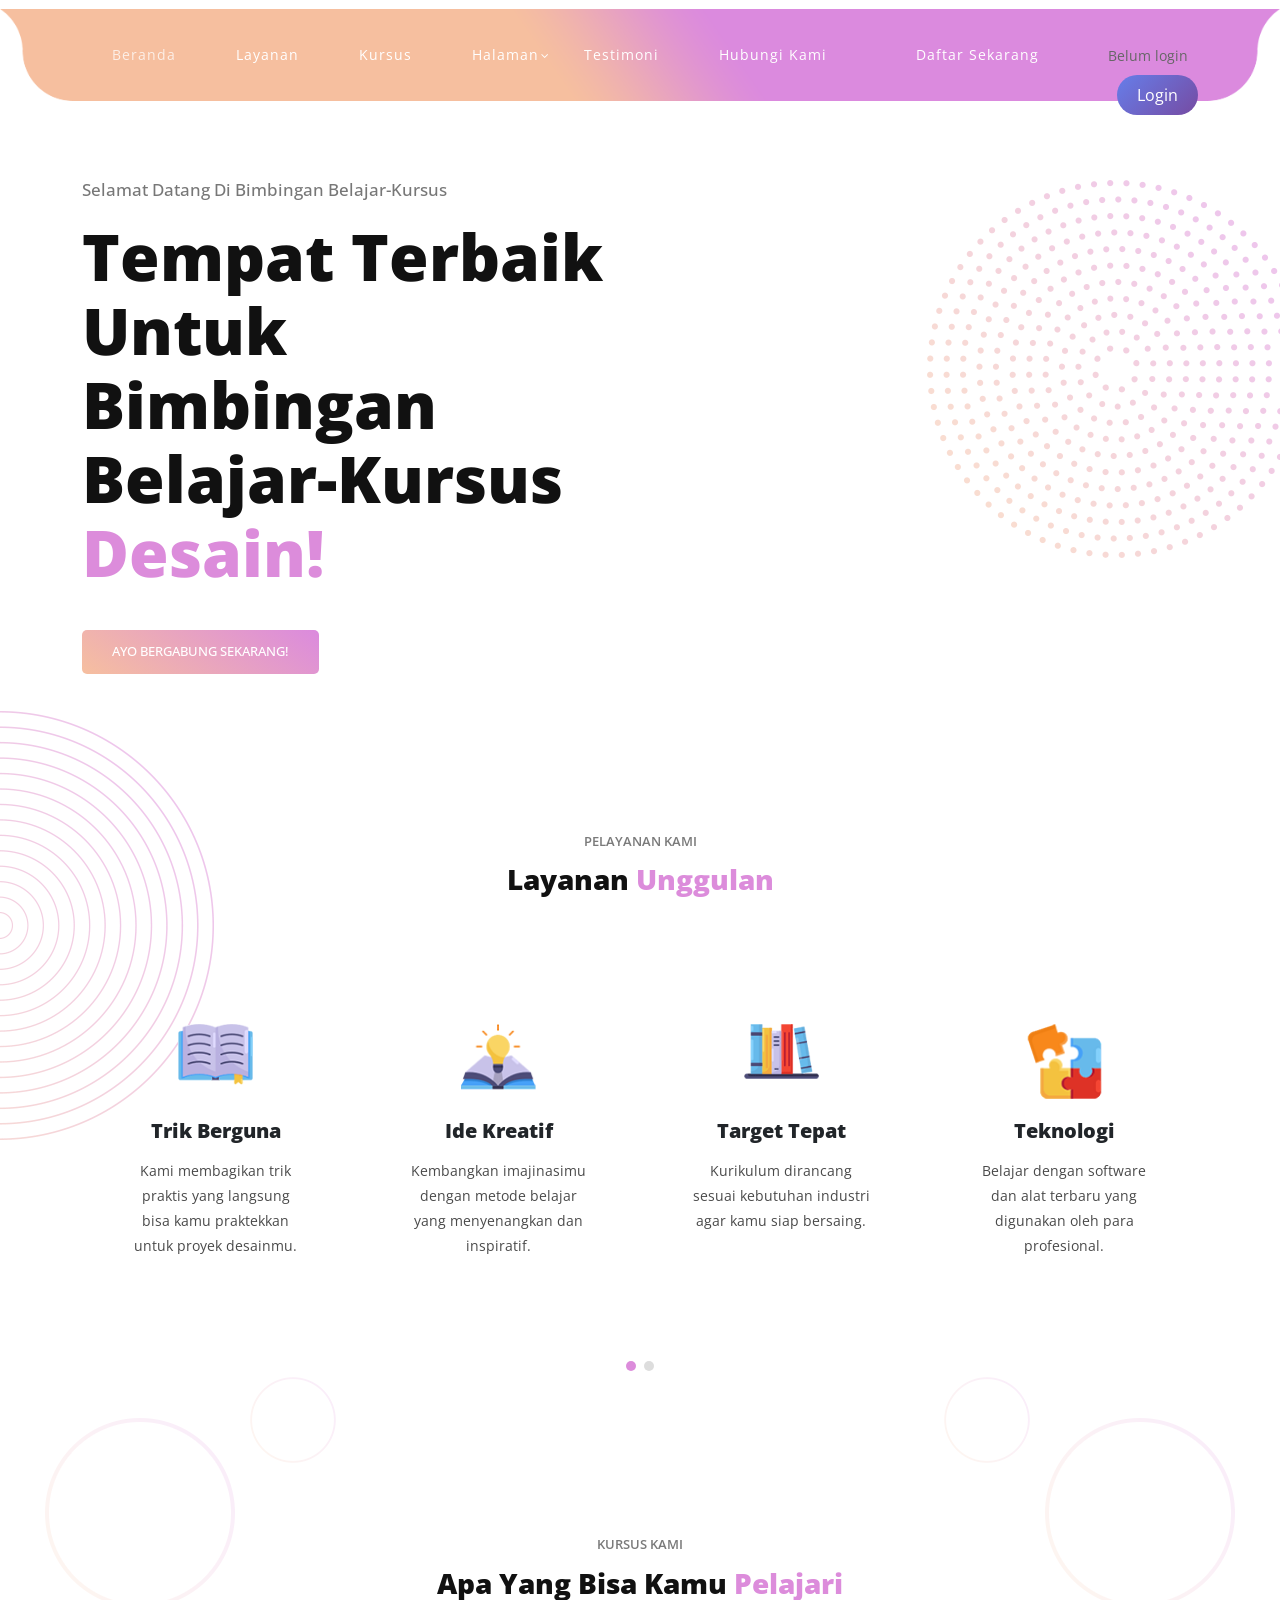
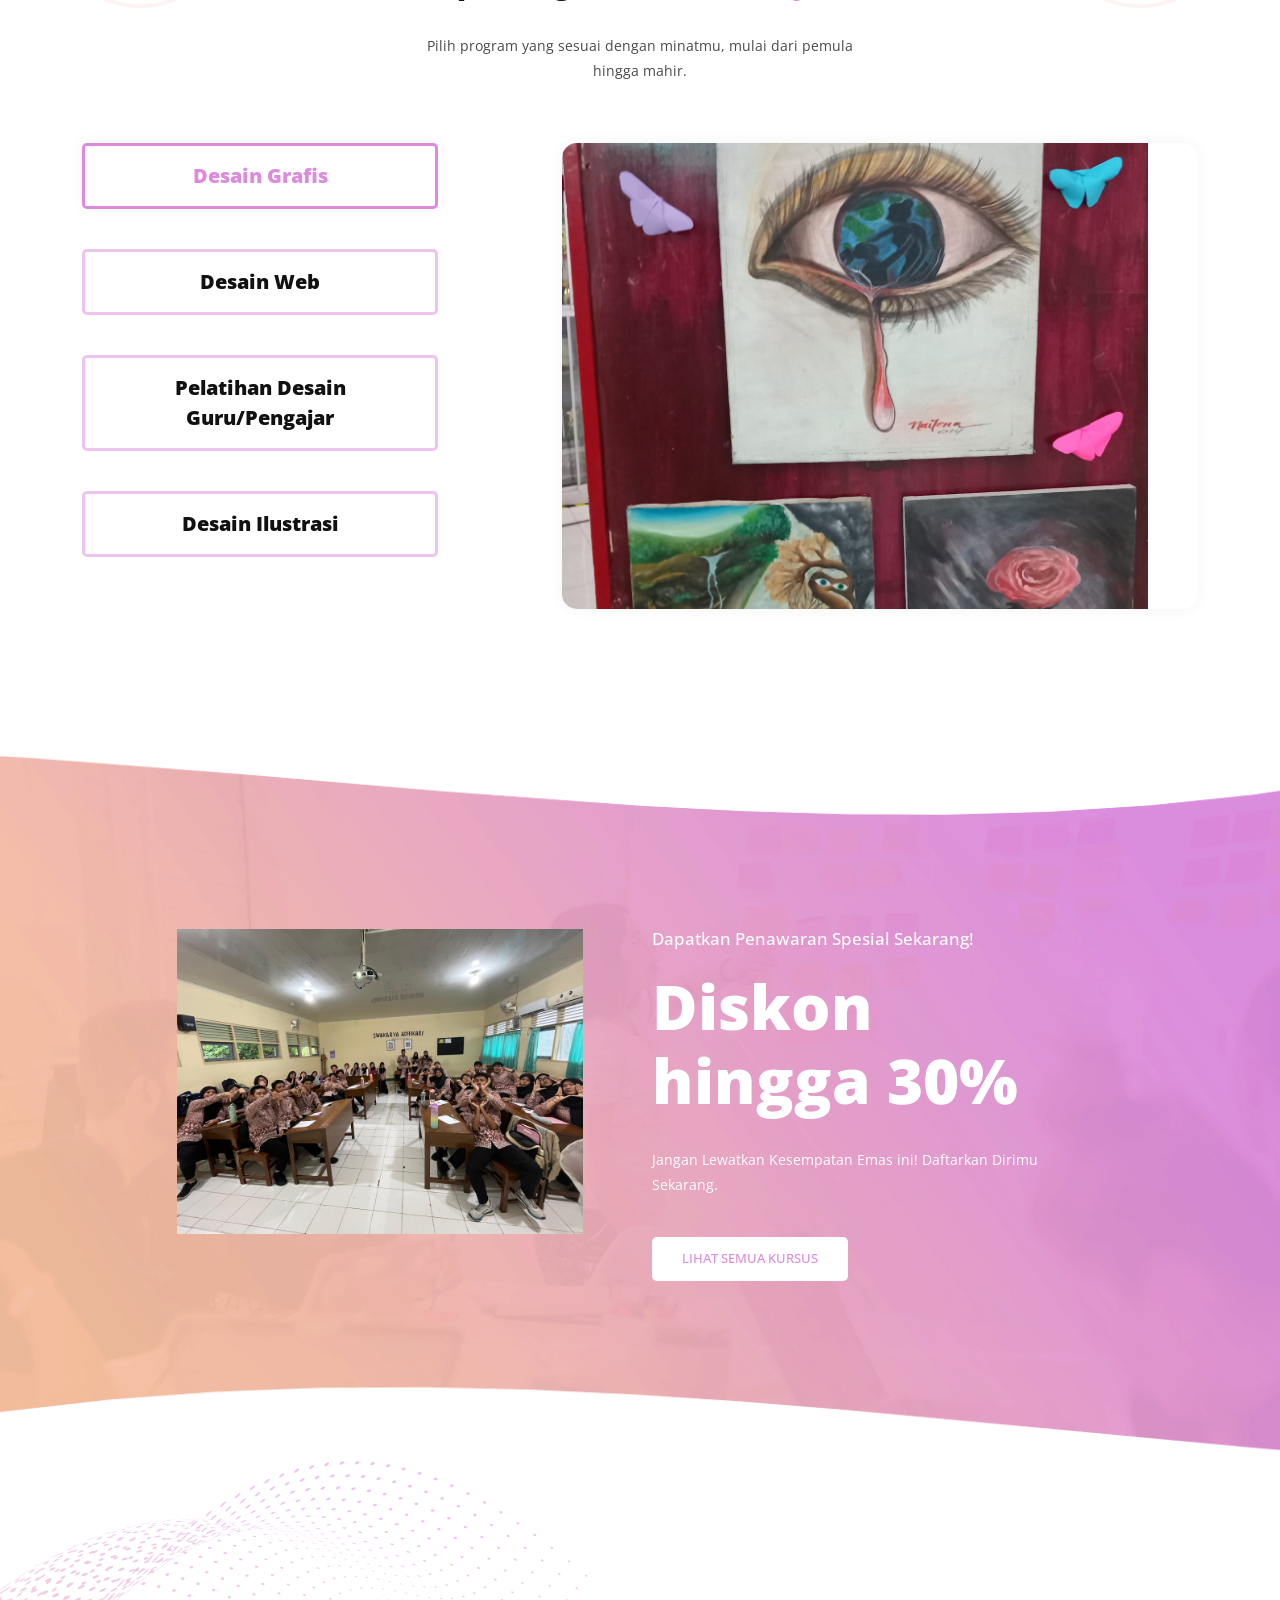
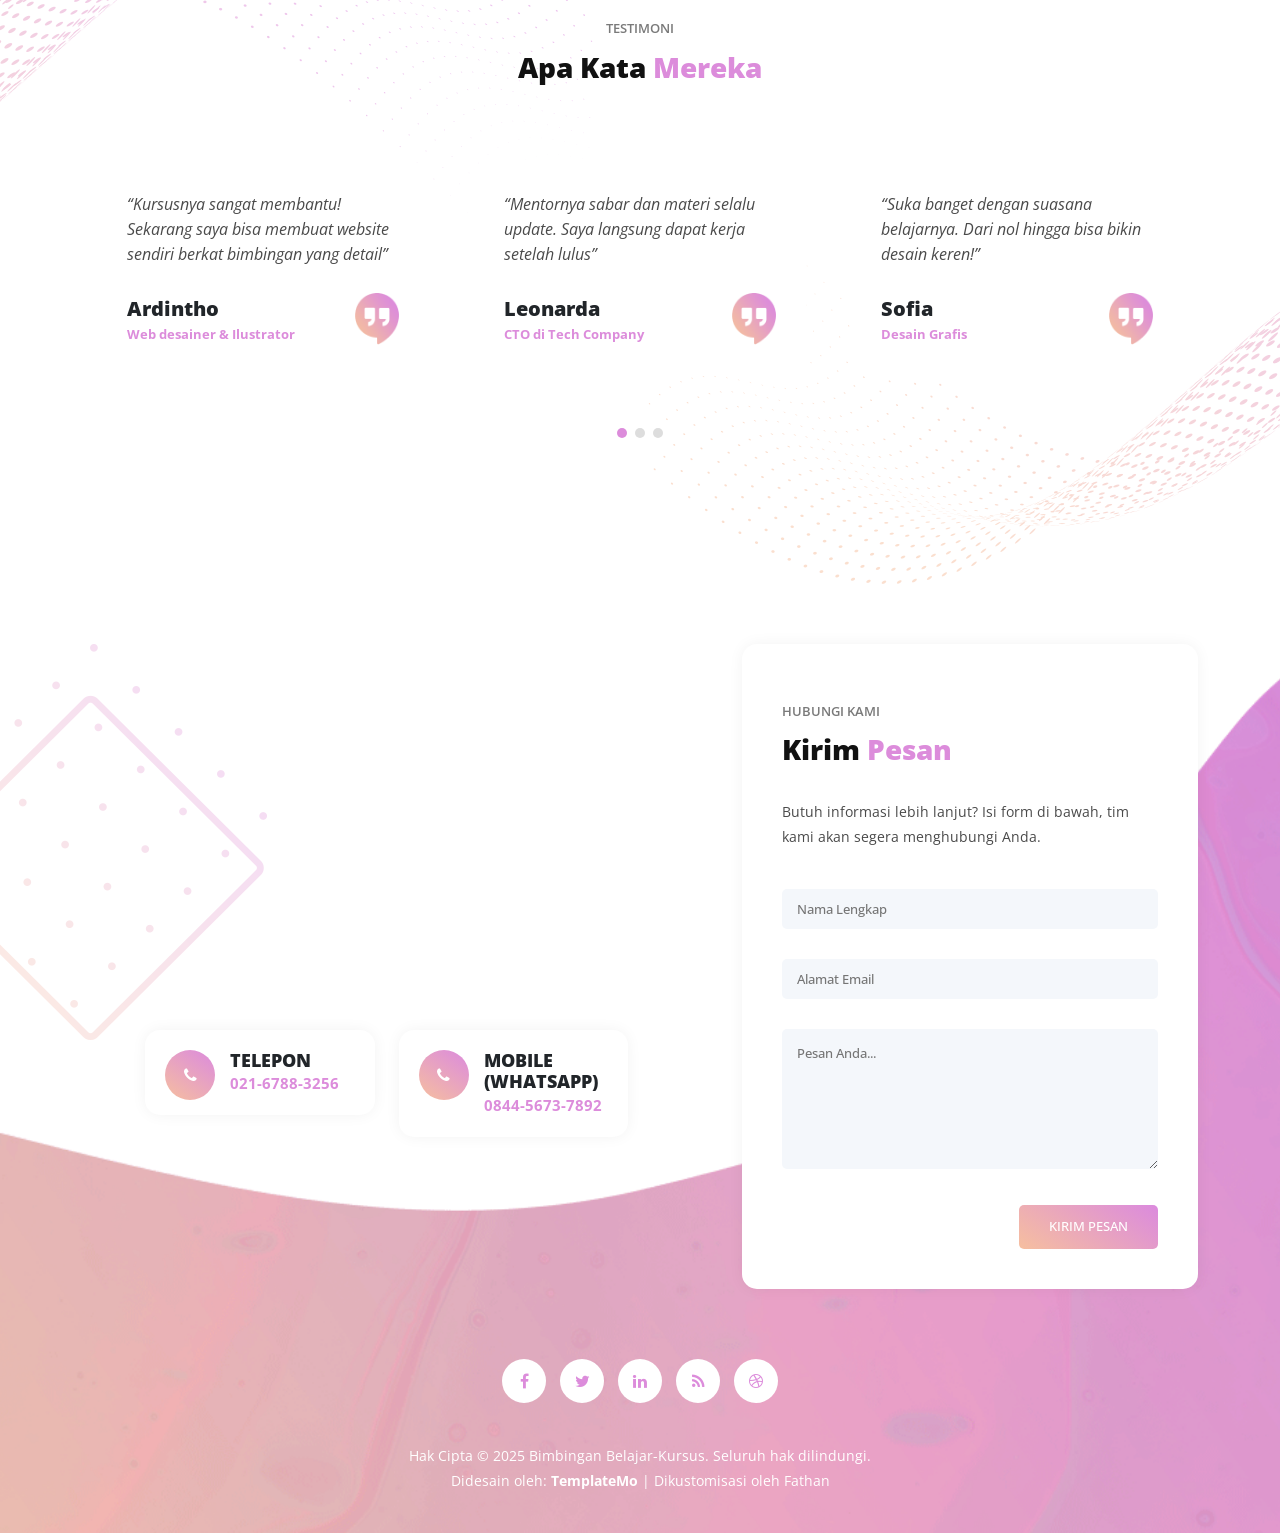
==== commit 14e977bd: "Update index.html" ====
--- a/index.html
+++ b/index.html
@@ -27,6 +27,41 @@
 https://templatemo.com/tm-573-eduwell
 
 -->
+    <style>
+        /* Perbaikan menu login agar rapi di kanan */
+        .main-nav .nav {
+            display: flex;
+            align-items: center;
+            flex-wrap: wrap;
+        }
+        /* Dorong elemen login ke kanan */
+        .nav-right {
+            margin-left: auto;
+        }
+       /* Style untuk teks "Belum login" */
+        #userInfo {
+            color: #666;
+            font-size: 14px;
+            padding: 0 10px;
+        }
+      /* Style tombol login */
+        #authArea button {
+            background: linear-gradient(135deg, #667eea 0%, #764ba2 100%);
+            border: none;
+            color: white;
+            padding: 8px 20px;
+            border-radius: 25px;
+            cursor: pointer;
+            transition: opacity 0.3s;
+        }
+        
+        #authArea button:hover {
+            opacity: 0.8;
+        }
+      #authArea button:hover {
+            opacity: 0.8;
+        }
+    </style>
   </head>
 
 <body>
@@ -58,9 +93,9 @@
                           </li>
                           <li class="scroll-to-section"><a href="#testimonials">Testimoni</a></li> 
                           <li class="scroll-to-section"><a href="#contact-section">Hubungi Kami</a></li> 
-                          <li><a href="#contact-section" class="nav-cta">Daftar Sekarang</a></li>
-                          <li id="userInfo">Belum login</li>
-                          <li id="authArea">
+                          <li class="nav-right"><a href="#contract-section" class="nav-cta">Daftar Sekarang</a></li>
+                          <li class="nav-right" id="userInfo">Belum login</li>
+                          <li class="nav-right" id="authArea">
                               <button onclick="goLogin()" class="nav-cta">Login</button>
                           </li>
                       </ul>        
@@ -283,7 +318,7 @@
       <div class="row">
         <div class="col-lg-5 offset-lg-1">
           <div class="left-image">
-            <img src="assets/images/diskon.jpeg"alt="Promosi Diskon 30%">
+            <img src="assets/images/diskon.jpeg" alt="Promosi Diskon 30%">
           </div>
         </div>
         <div class="col-lg-5 align-self-center">
@@ -457,6 +492,10 @@
     <script src="assets/js/custom.js"></script>
     <script src="login/js/welcome.js"></script>
     <script>
+
+       function goLogin() {
+        window.location.href = "login.html";
+    }
         //according to loftblog tut
         $('.nav li:first').addClass('active');
 
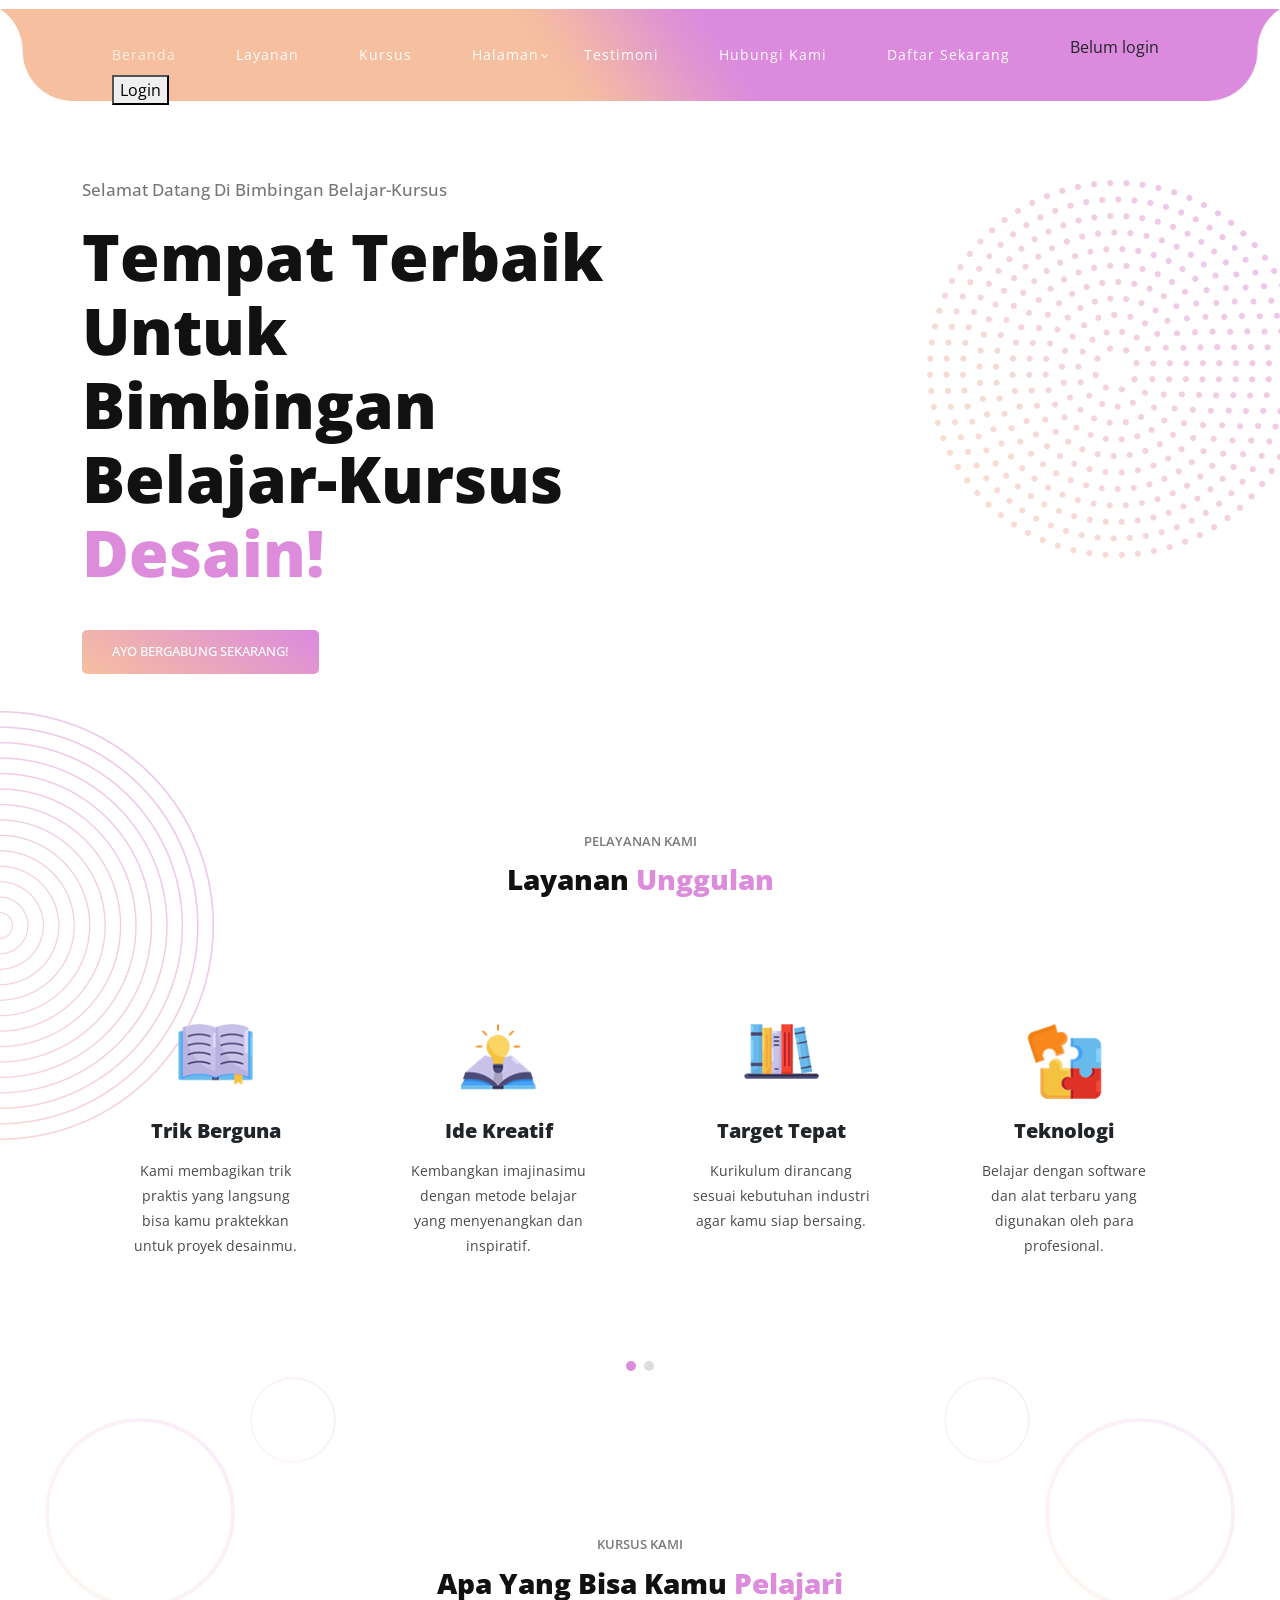
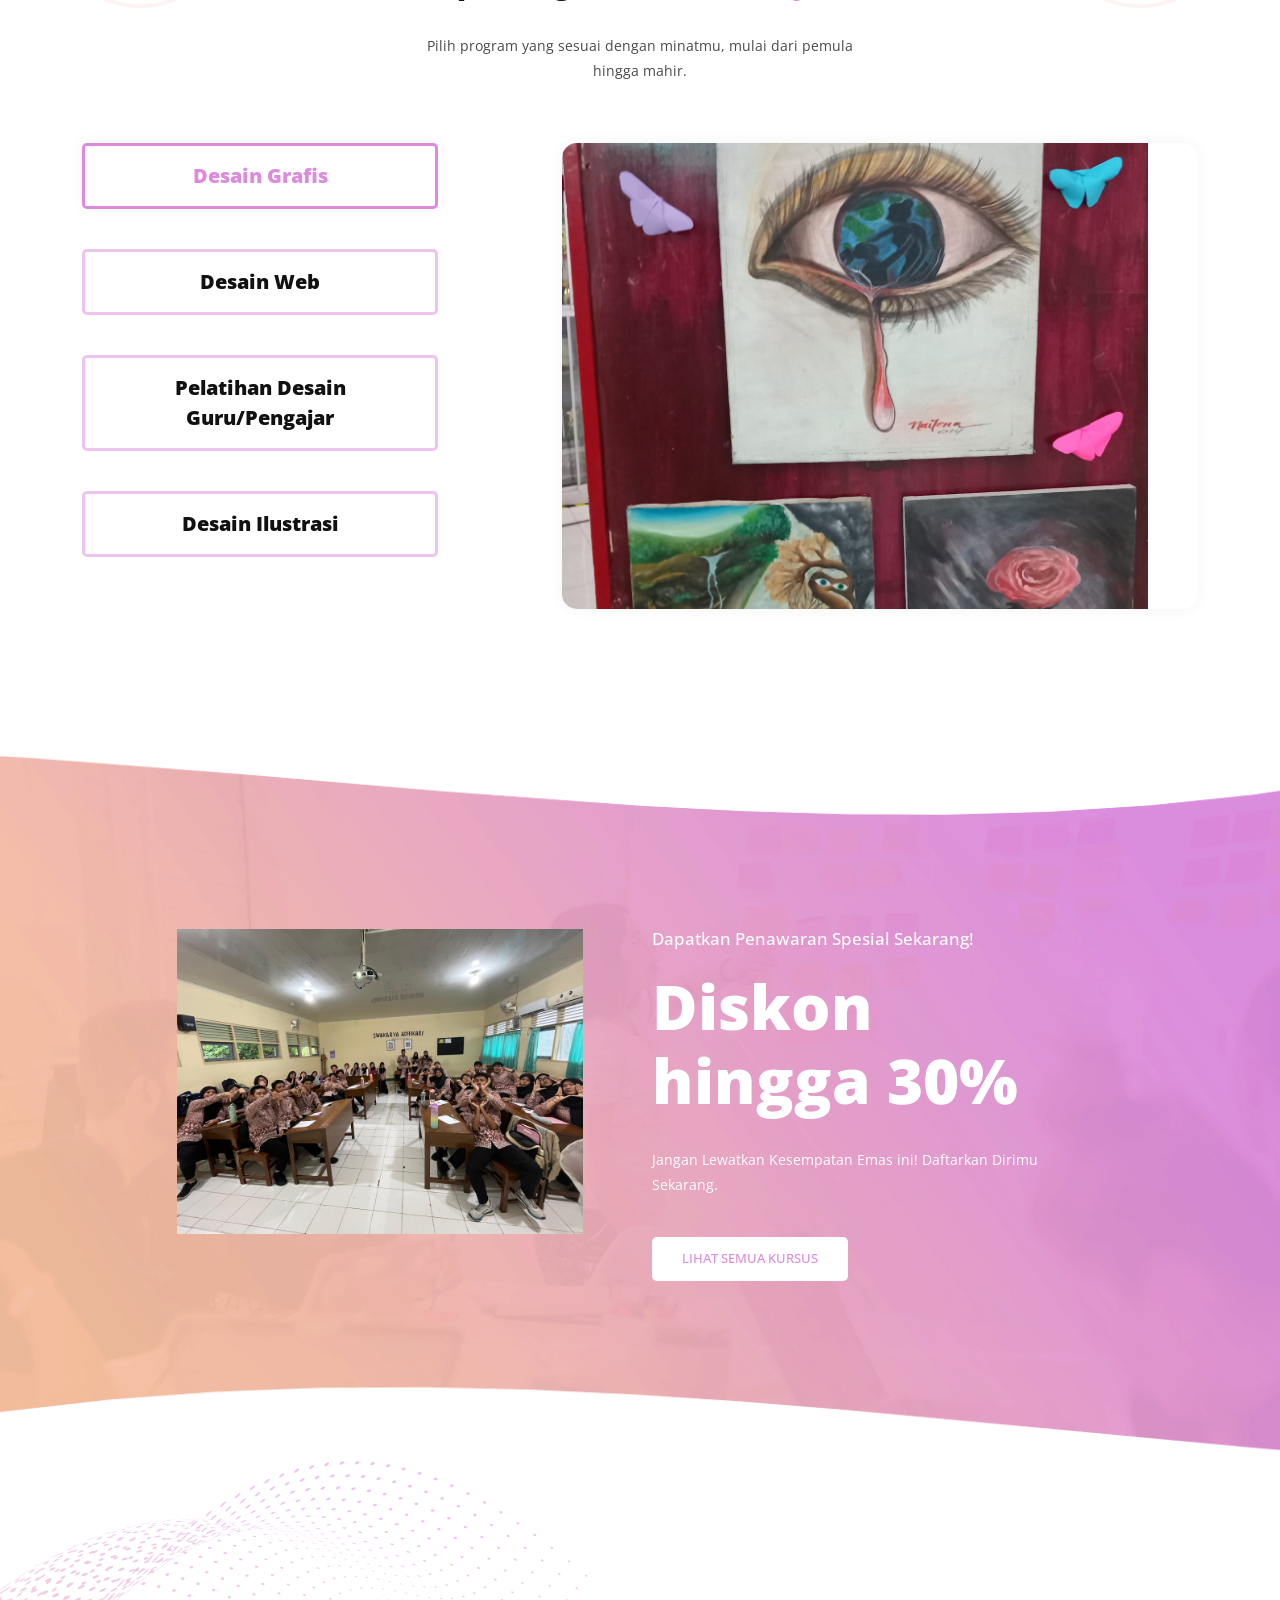
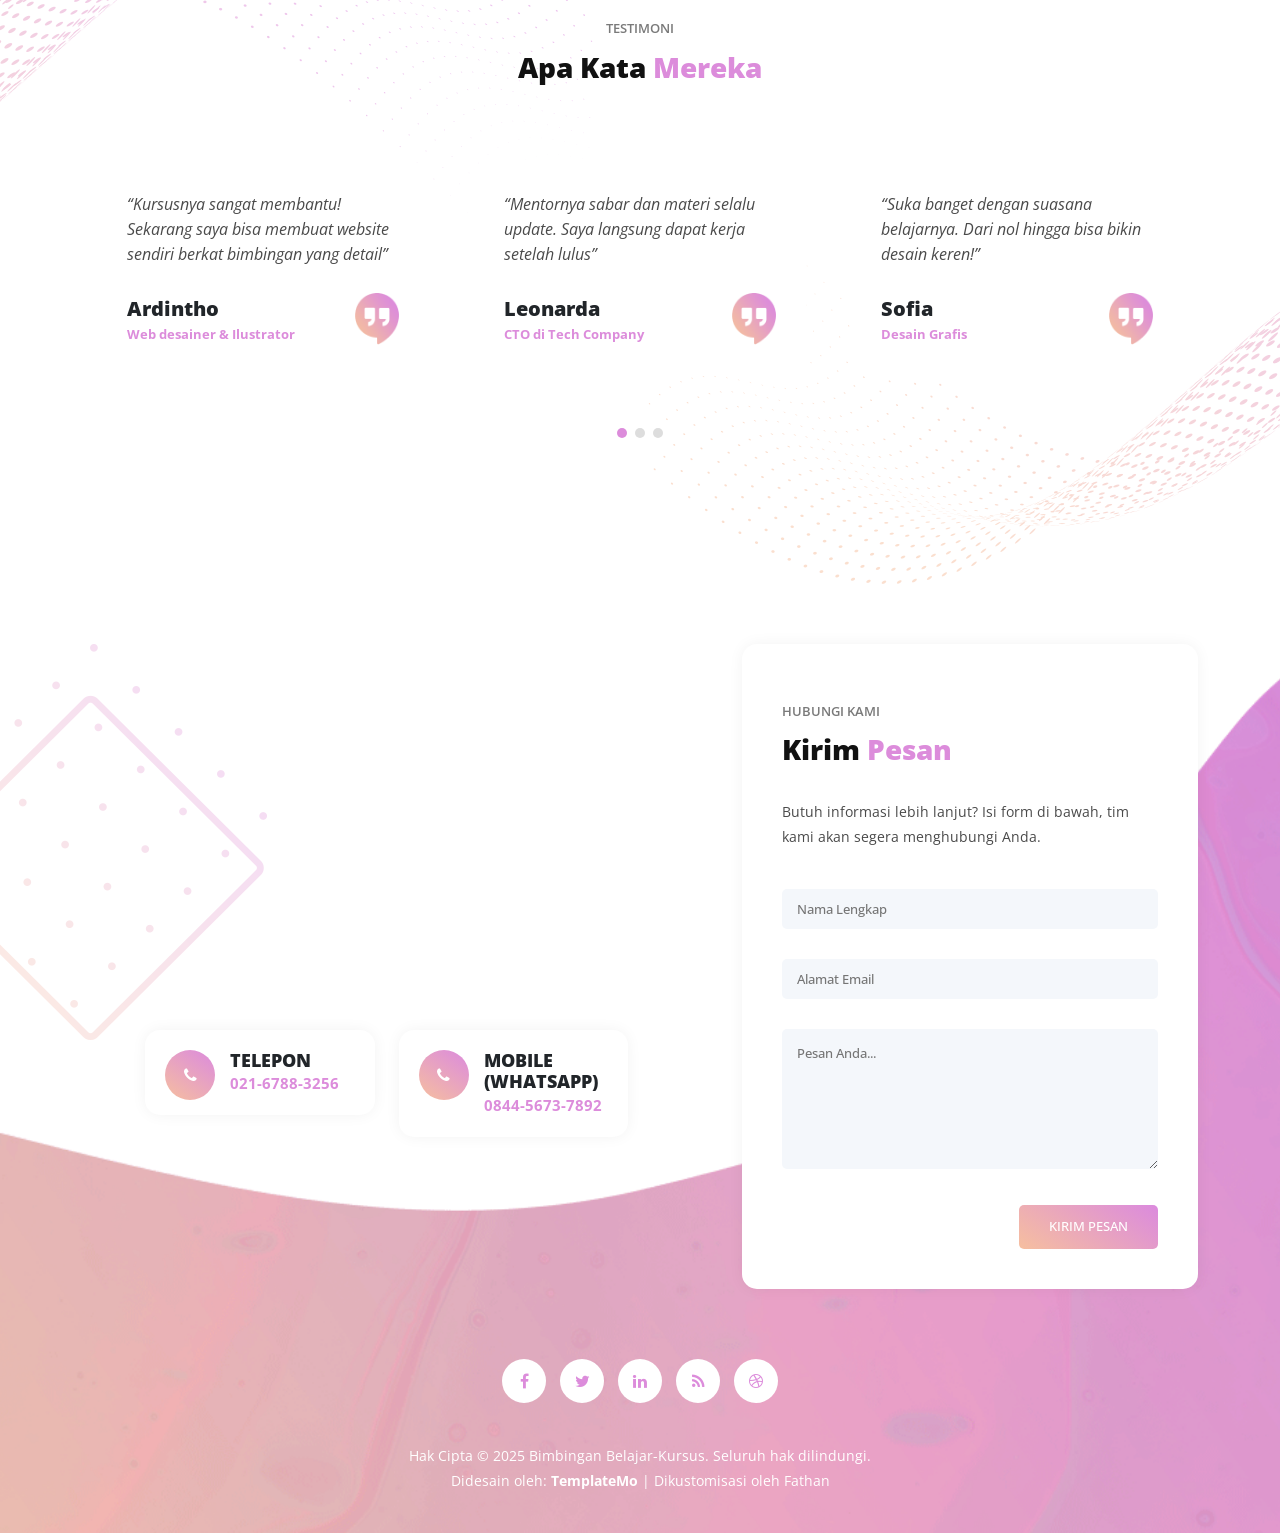
==== commit f3b7033d: "Update index.html" ====
--- a/index.html
+++ b/index.html
@@ -27,41 +27,6 @@
 https://templatemo.com/tm-573-eduwell
 
 -->
-    <style>
-        /* Perbaikan menu login agar rapi di kanan */
-        .main-nav .nav {
-            display: flex;
-            align-items: center;
-            flex-wrap: wrap;
-        }
-        /* Dorong elemen login ke kanan */
-        .nav-right {
-            margin-left: auto;
-        }
-       /* Style untuk teks "Belum login" */
-        #userInfo {
-            color: #666;
-            font-size: 14px;
-            padding: 0 10px;
-        }
-      /* Style tombol login */
-        #authArea button {
-            background: linear-gradient(135deg, #667eea 0%, #764ba2 100%);
-            border: none;
-            color: white;
-            padding: 8px 20px;
-            border-radius: 25px;
-            cursor: pointer;
-            transition: opacity 0.3s;
-        }
-        
-        #authArea button:hover {
-            opacity: 0.8;
-        }
-      #authArea button:hover {
-            opacity: 0.8;
-        }
-    </style>
   </head>
 
 <body>
@@ -93,9 +58,9 @@
                           </li>
                           <li class="scroll-to-section"><a href="#testimonials">Testimoni</a></li> 
                           <li class="scroll-to-section"><a href="#contact-section">Hubungi Kami</a></li> 
-                          <li class="nav-right"><a href="#contract-section" class="nav-cta">Daftar Sekarang</a></li>
-                          <li class="nav-right" id="userInfo">Belum login</li>
-                          <li class="nav-right" id="authArea">
+                          <li class="scroll-to-section"><a href="#contract-section" class="nav-cta">Daftar Sekarang</a></li>
+                          <li id="userInfo">Belum login</li>
+                          <li id="authArea">
                               <button onclick="goLogin()" class="nav-cta">Login</button>
                           </li>
                       </ul>        
